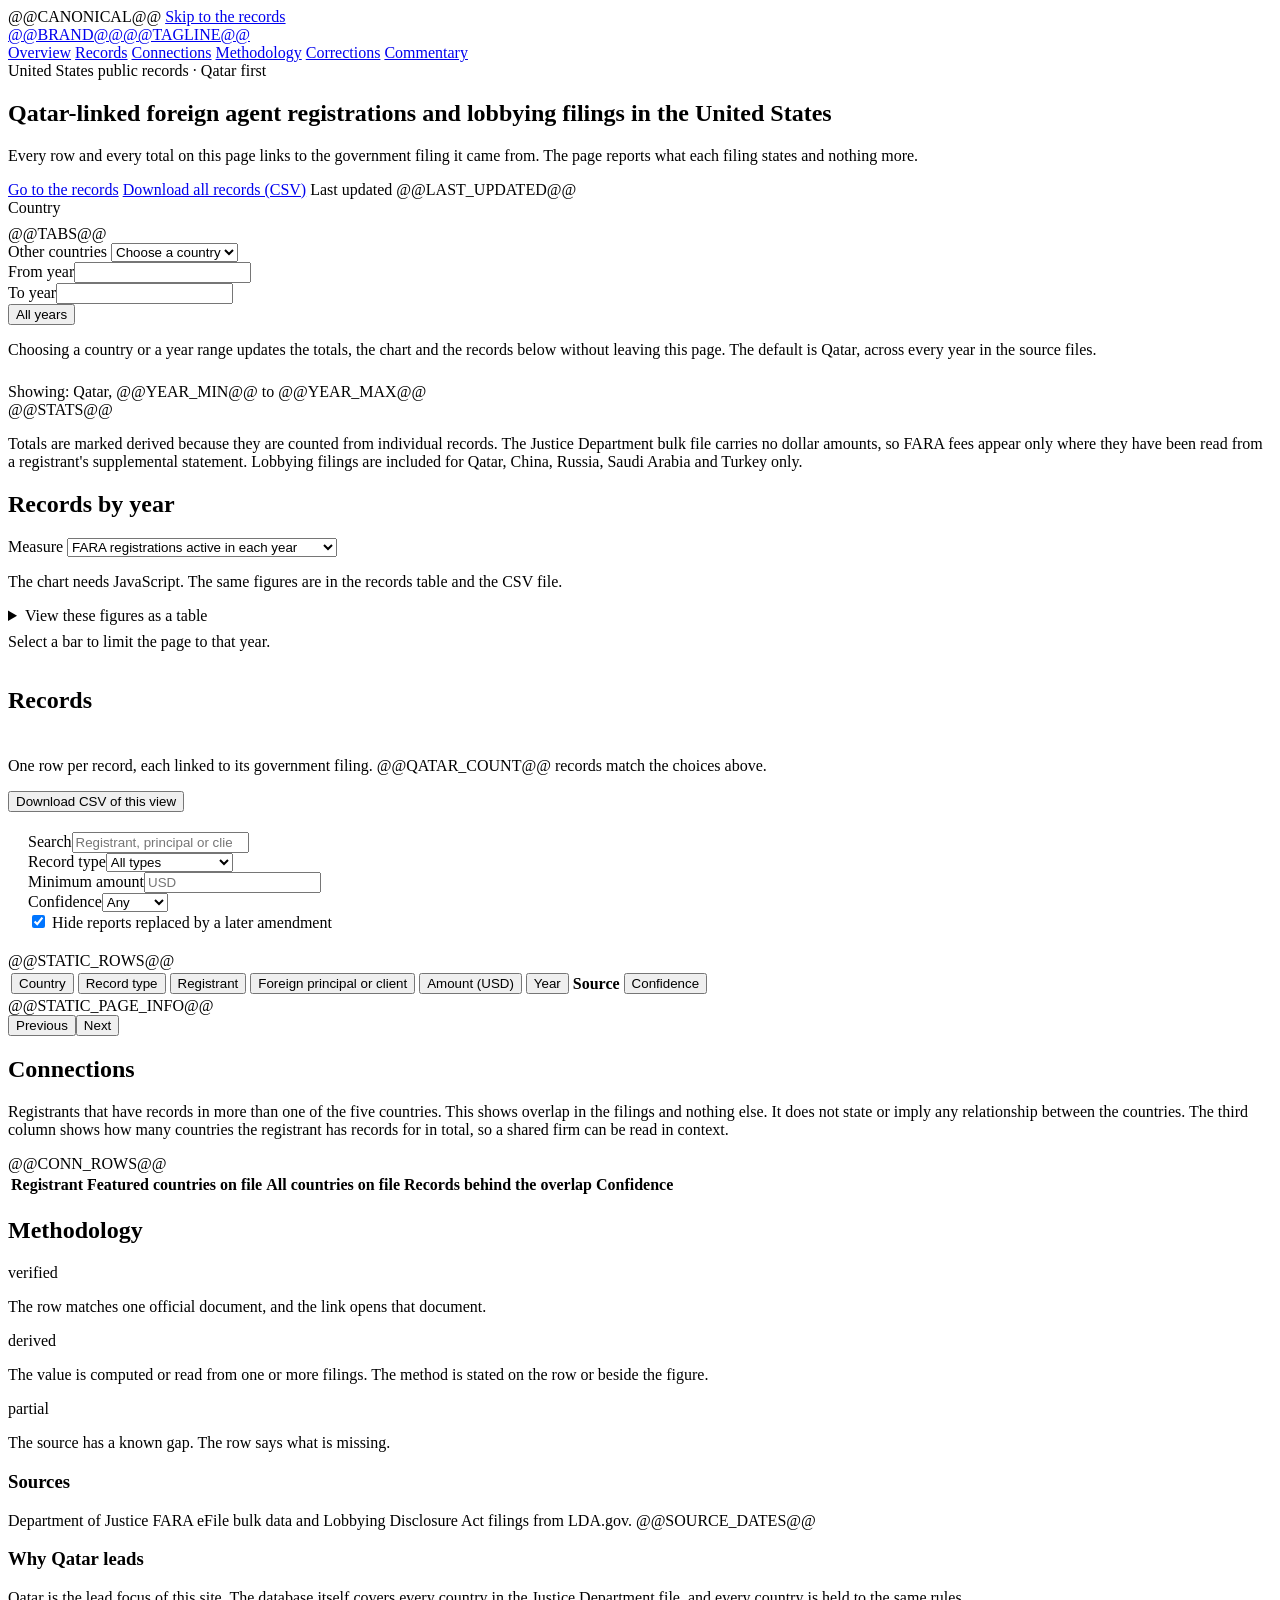
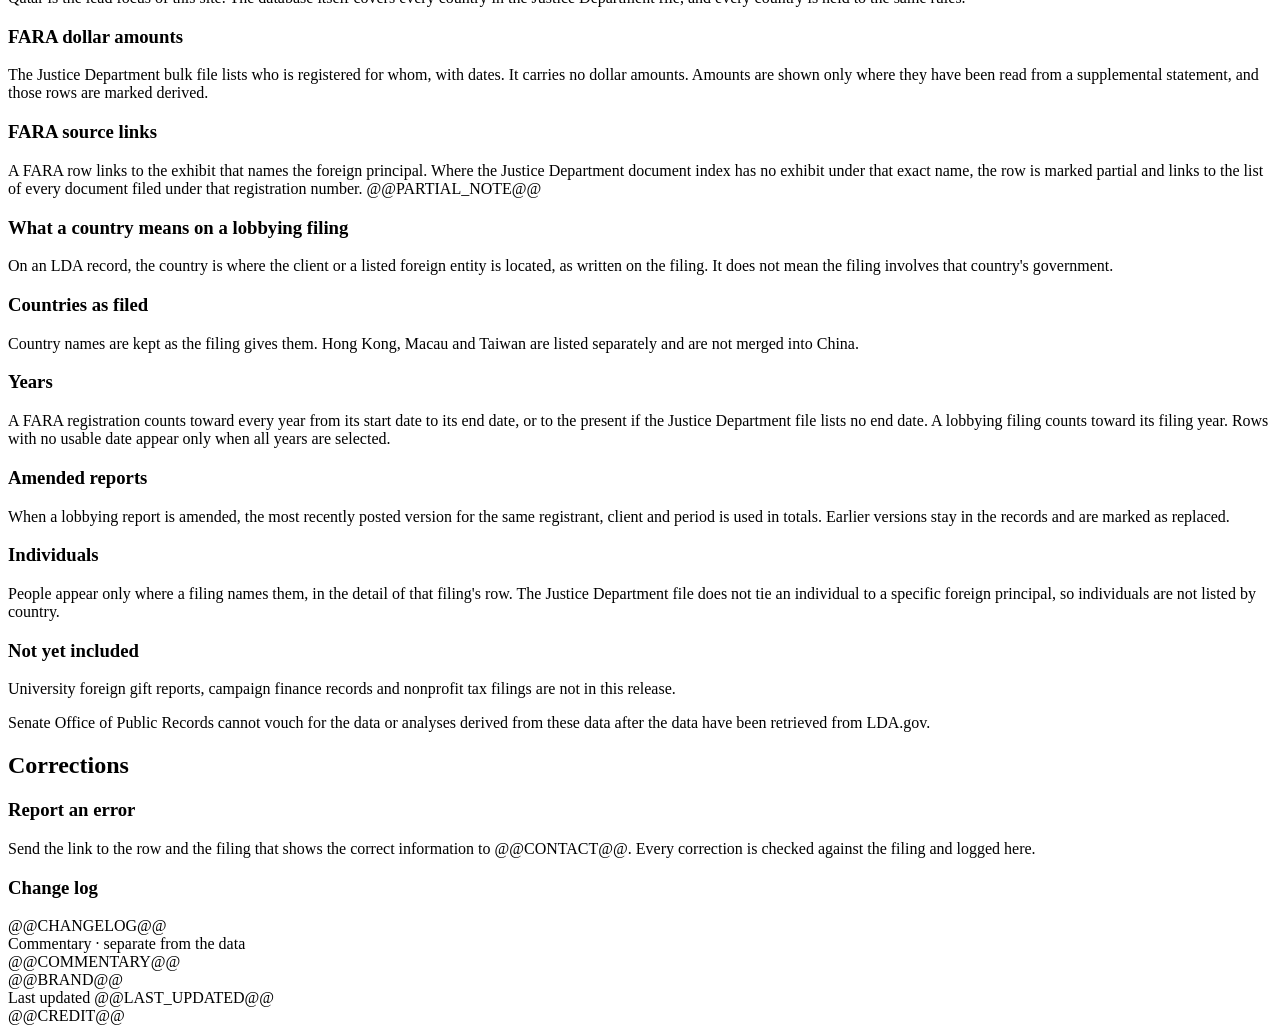
==== web/index.template.html @ 17d95429 "One-page site: builder, template, script and styles Co-Authored-By: Claude Fable 5.2 <noreply@anthro" ====
<!doctype html>
<html lang="en">
<head>
<meta charset="utf-8">
<meta name="viewport" content="width=device-width, initial-scale=1">
<title>@@BRAND@@: foreign agent registrations and lobbying filings in the United States</title>
<meta name="description" content="@@META_DESCRIPTION@@">
@@CANONICAL@@
<meta property="og:type" content="website">
<meta property="og:title" content="@@BRAND@@: foreign agent registrations and lobbying filings in the United States">
<meta property="og:description" content="@@META_DESCRIPTION@@">
<link rel="icon" href="data:image/svg+xml,%3Csvg xmlns=%27http://www.w3.org/2000/svg%27 viewBox=%270 0 32 32%27%3E%3Crect width=%2732%27 height=%2732%27 rx=%274%27 fill=%27%231E3A8A%27/%3E%3Crect x=%277%27 y=%2717%27 width=%274%27 height=%278%27 fill=%27%23fff%27/%3E%3Crect x=%2714%27 y=%2711%27 width=%274%27 height=%2714%27 fill=%27%23fff%27/%3E%3Crect x=%2721%27 y=%277%27 width=%274%27 height=%2718%27 fill=%27%23fff%27/%3E%3C/svg%3E">
<link rel="preconnect" href="https://fonts.googleapis.com">
<link rel="preconnect" href="https://fonts.gstatic.com" crossorigin>
<link rel="stylesheet" href="https://fonts.googleapis.com/css2?family=IBM+Plex+Mono:wght@400;500&amp;family=IBM+Plex+Sans:wght@400;500;600&amp;display=swap">
<link rel="stylesheet" href="assets/style.css?v=@@VERSION@@">
<script type="application/ld+json">@@JSONLD@@</script>
</head>
<body>
<a class="skip" href="#records">Skip to the records</a>
<header class="site-header">
<div class="wrap">
<a class="brand" href="#overview"><span class="brand-name">@@BRAND@@</span><span class="brand-tag">@@TAGLINE@@</span></a>
<nav class="site-nav" aria-label="Sections">
<a href="#overview">Overview</a>
<a href="#records">Records</a>
<a href="#connections">Connections</a>
<a href="#methodology">Methodology</a>
<a href="#corrections">Corrections</a>
<a href="#commentary">Commentary</a>
</nav>
</div>
</header>

<main class="wrap">

<section id="overview" class="hero">
<div class="label">United States public records · Qatar first</div>
<h1 id="heading">Qatar-linked foreign agent registrations and lobbying filings in the United States</h1>
<p class="lede">Every row and every total on this page links to the government filing it came from. The page reports what each filing states and nothing more.</p>
<div class="actions">
<a class="btn btn-primary" href="#records">Go to the records</a>
<a class="btn btn-secondary" href="data/records.csv" download>Download all records (CSV)</a>
<span class="small">Last updated <span class="mono">@@LAST_UPDATED@@</span></span>
</div>
</section>

<section class="card scope" aria-label="Country and year range">
<div style="display: flex; flex-direction: column; gap: 8px">
<div class="label" id="country-label">Country</div>
<div class="row" style="align-items: center">
<div class="tabs" role="group" aria-labelledby="country-label" id="tabs">@@TABS@@</div>
<div class="field mid" style="flex: 0 1 240px">
<label class="label" for="more-countries">Other countries</label>
<select id="more-countries"><option value="">Choose a country</option></select>
</div>
</div>
</div>
<div class="row">
<div class="field"><label class="label" for="y-from">From year</label><input id="y-from" type="number" inputmode="numeric" value="@@YEAR_MIN@@" min="@@YEAR_MIN@@" max="@@YEAR_MAX@@"></div>
<div class="field"><label class="label" for="y-to">To year</label><input id="y-to" type="number" inputmode="numeric" value="@@YEAR_MAX@@" min="@@YEAR_MIN@@" max="@@YEAR_MAX@@"></div>
<button type="button" class="btn btn-plain" id="y-reset">All years</button>
<p class="hint">Choosing a country or a year range updates the totals, the chart and the records below without leaving this page. The default is Qatar, across every year in the source files.</p>
</div>
</section>

<section class="section" style="margin-top: 24px; gap: 12px" aria-label="Totals">
<div class="label">Showing: <span id="scope-label">Qatar, @@YEAR_MIN@@ to @@YEAR_MAX@@</span></div>
<div class="stats" id="stats">@@STATS@@</div>
<p class="small" id="stats-note">Totals are marked derived because they are counted from individual records. The Justice Department bulk file carries no dollar amounts, so FARA fees appear only where they have been read from a registrant's supplemental statement. Lobbying filings are included for Qatar, China, Russia, Saudi Arabia and Turkey only.</p>
</section>

<section class="section" aria-labelledby="chart-title">
<div class="section-head">
<h2 id="chart-title">Records by year</h2>
<div class="field mid" style="flex: 0 1 340px">
<label class="label" for="measure">Measure</label>
<select id="measure">
<option value="fara">FARA registrations active in each year</option>
<option value="lda">Lobbying filings per year</option>
<option value="income">Lobbying income reported per year (USD)</option>
</select>
</div>
</div>
<div class="card chart-card">
<div id="chart"><p class="chart-empty">The chart needs JavaScript. The same figures are in the records table and the CSV file.</p></div>
<div class="chart-tip" id="chart-tip" hidden></div>
<details class="table-view"><summary>View these figures as a table</summary><div id="chart-table"></div></details>
<p class="small" style="margin-top: 8px">Select a bar to limit the page to that year.</p>
</div>
</section>

<section id="records" class="section" aria-labelledby="records-title">
<div class="section-head">
<div style="display: flex; flex-direction: column; gap: 8px; flex: 1 1 480px">
<h2 id="records-title">Records</h2>
<p class="prose">One row per record, each linked to its government filing. <span class="mono" id="count">@@QATAR_COUNT@@</span> records match the choices above.</p>
</div>
<button type="button" class="btn btn-primary" id="csv-view">Download CSV of this view</button>
</div>

<div class="card filters row" style="padding: 20px" aria-label="Filters">
<div class="field grow"><label class="label" for="q">Search</label><input id="q" type="search" placeholder="Registrant, principal or client name"></div>
<div class="field mid"><label class="label" for="f-type">Record type</label><select id="f-type"><option value="">All types</option><option value="fara">FARA registration</option><option value="lda">LDA filing</option></select></div>
<div class="field" style="flex: 0 1 160px"><label class="label" for="f-min">Minimum amount</label><input id="f-min" type="number" inputmode="numeric" min="0" placeholder="USD"></div>
<div class="field mid"><label class="label" for="f-conf">Confidence</label><select id="f-conf"><option value="">Any</option><option>verified</option><option>derived</option><option>partial</option></select></div>
<label class="check"><input type="checkbox" id="f-sup" checked> Hide reports replaced by a later amendment</label>
</div>
<div id="entity-chip"></div>
<div class="status" id="status" role="status" aria-live="polite"></div>

<div class="card table-box">
<table class="data records">
<thead>
<tr>
<th scope="col" data-sort="country"><button type="button">Country</button></th>
<th scope="col" data-sort="type"><button type="button">Record type</button></th>
<th scope="col" data-sort="entity"><button type="button">Registrant</button></th>
<th scope="col" data-sort="principal"><button type="button">Foreign principal or client</button></th>
<th scope="col" class="num" data-sort="amount"><button type="button">Amount (USD)</button></th>
<th scope="col" data-sort="year" aria-sort="descending"><button type="button">Year</button></th>
<th scope="col">Source</th>
<th scope="col" data-sort="conf"><button type="button">Confidence</button></th>
</tr>
</thead>
<tbody id="rows">@@STATIC_ROWS@@</tbody>
</table>
</div>
<div class="pager"><span id="page-info">@@STATIC_PAGE_INFO@@</span><div><button type="button" class="btn btn-plain" id="prev">Previous</button><button type="button" class="btn btn-plain" id="next">Next</button></div></div>
</section>

<section id="connections" class="section" aria-labelledby="conn-title">
<h2 id="conn-title">Connections</h2>
<p class="prose">Registrants that have records in more than one of the five countries. This shows overlap in the filings and nothing else. It does not state or imply any relationship between the countries. The third column shows how many countries the registrant has records for in total, so a shared firm can be read in context.</p>
<div class="card table-box">
<table class="data conn">
<thead><tr><th scope="col">Registrant</th><th scope="col">Featured countries on file</th><th scope="col">All countries on file</th><th scope="col">Records behind the overlap</th><th scope="col">Confidence</th></tr></thead>
<tbody id="conn-rows">@@CONN_ROWS@@</tbody>
</table>
</div>
<div class="pager"><span id="conn-info"></span><div><button type="button" class="btn btn-plain" id="conn-more" hidden>Show more</button></div></div>
</section>

<section id="methodology" class="section" aria-labelledby="meth-title">
<h2 id="meth-title">Methodology</h2>
<div class="flags">
<div class="card flag"><div><span class="tag tag-verified">verified</span></div><p>The row matches one official document, and the link opens that document.</p></div>
<div class="card flag"><div><span class="tag tag-derived">derived</span></div><p>The value is computed or read from one or more filings. The method is stated on the row or beside the figure.</p></div>
<div class="card flag"><div><span class="tag tag-partial">partial</span></div><p>The source has a known gap. The row says what is missing.</p></div>
</div>
<div class="card gaps">
<div class="gap"><h3>Sources</h3><p>Department of Justice FARA eFile bulk data and Lobbying Disclosure Act filings from LDA.gov. @@SOURCE_DATES@@</p></div>
<div class="gap"><h3>Why Qatar leads</h3><p>Qatar is the lead focus of this site. The database itself covers every country in the Justice Department file, and every country is held to the same rules.</p></div>
<div class="gap"><h3>FARA dollar amounts</h3><p>The Justice Department bulk file lists who is registered for whom, with dates. It carries no dollar amounts. Amounts are shown only where they have been read from a supplemental statement, and those rows are marked derived.</p></div>
<div class="gap"><h3>FARA source links</h3><p>A FARA row links to the exhibit that names the foreign principal. Where the Justice Department document index has no exhibit under that exact name, the row is marked partial and links to the list of every document filed under that registration number. @@PARTIAL_NOTE@@</p></div>
<div class="gap"><h3>What a country means on a lobbying filing</h3><p>On an LDA record, the country is where the client or a listed foreign entity is located, as written on the filing. It does not mean the filing involves that country's government.</p></div>
<div class="gap"><h3>Countries as filed</h3><p>Country names are kept as the filing gives them. Hong Kong, Macau and Taiwan are listed separately and are not merged into China.</p></div>
<div class="gap"><h3>Years</h3><p>A FARA registration counts toward every year from its start date to its end date, or to the present if the Justice Department file lists no end date. A lobbying filing counts toward its filing year. Rows with no usable date appear only when all years are selected.</p></div>
<div class="gap"><h3>Amended reports</h3><p>When a lobbying report is amended, the most recently posted version for the same registrant, client and period is used in totals. Earlier versions stay in the records and are marked as replaced.</p></div>
<div class="gap"><h3>Individuals</h3><p>People appear only where a filing names them, in the detail of that filing's row. The Justice Department file does not tie an individual to a specific foreign principal, so individuals are not listed by country.</p></div>
<div class="gap"><h3>Not yet included</h3><p>University foreign gift reports, campaign finance records and nonprofit tax filings are not in this release.</p></div>
<p class="small" style="margin-top: 16px">Senate Office of Public Records cannot vouch for the data or analyses derived from these data after the data have been retrieved from LDA.gov.</p>
</div>
</section>

<section id="corrections" class="section" aria-labelledby="corr-title">
<h2 id="corr-title">Corrections</h2>
<div class="two">
<div class="card pad"><h3>Report an error</h3><p>Send the link to the row and the filing that shows the correct information to @@CONTACT@@. Every correction is checked against the filing and logged here.</p></div>
<div class="card pad"><h3>Change log</h3>@@CHANGELOG@@</div>
</div>
</section>

<section id="commentary" class="section" aria-labelledby="comm-title">
<div class="commentary">
<div class="label" id="comm-title">Commentary · separate from the data</div>
@@COMMENTARY@@
</div>
</section>

</main>

<footer class="site-footer">
<div class="wrap">
<div><div class="name">@@BRAND@@</div><div class="meta">Last updated <span class="mono">@@LAST_UPDATED@@</span></div></div>
<div class="credit">@@CREDIT@@</div>
</div>
</footer>
<script src="assets/app.js?v=@@VERSION@@" defer></script>
</body>
</html>
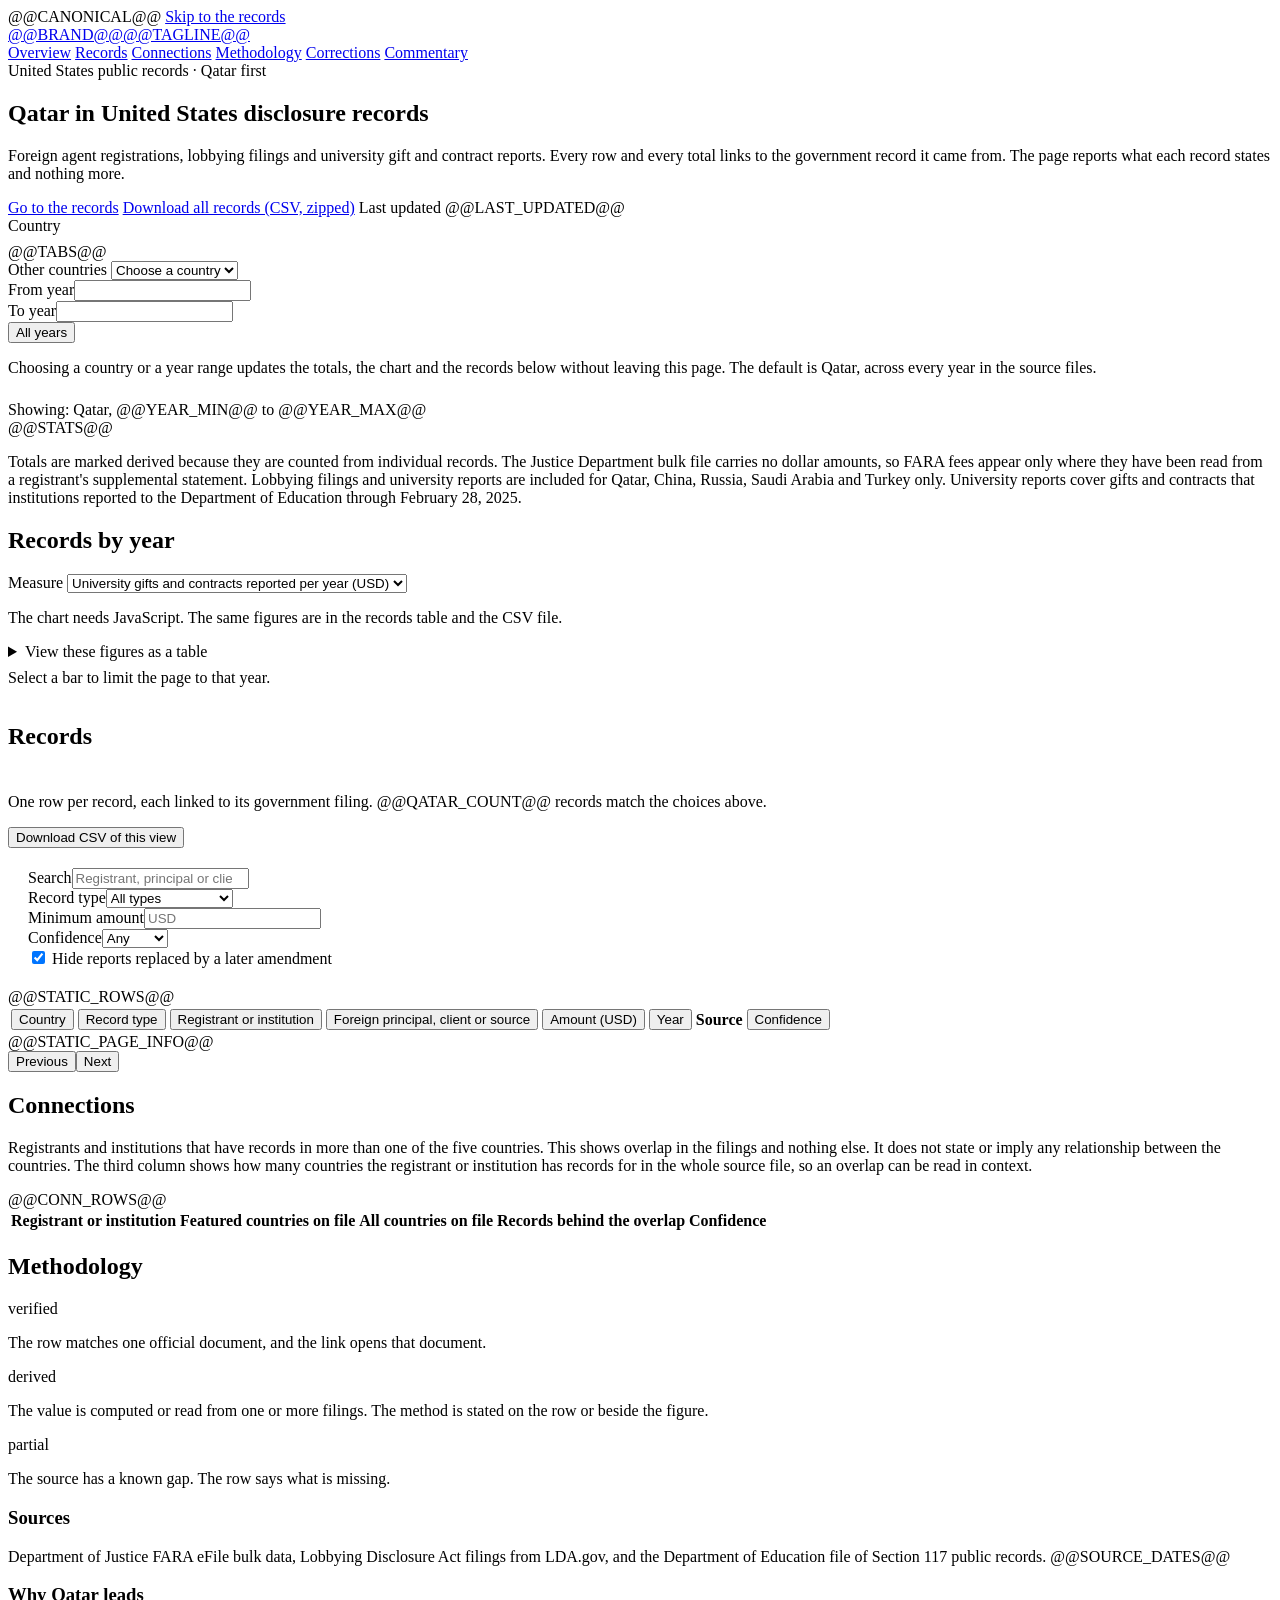
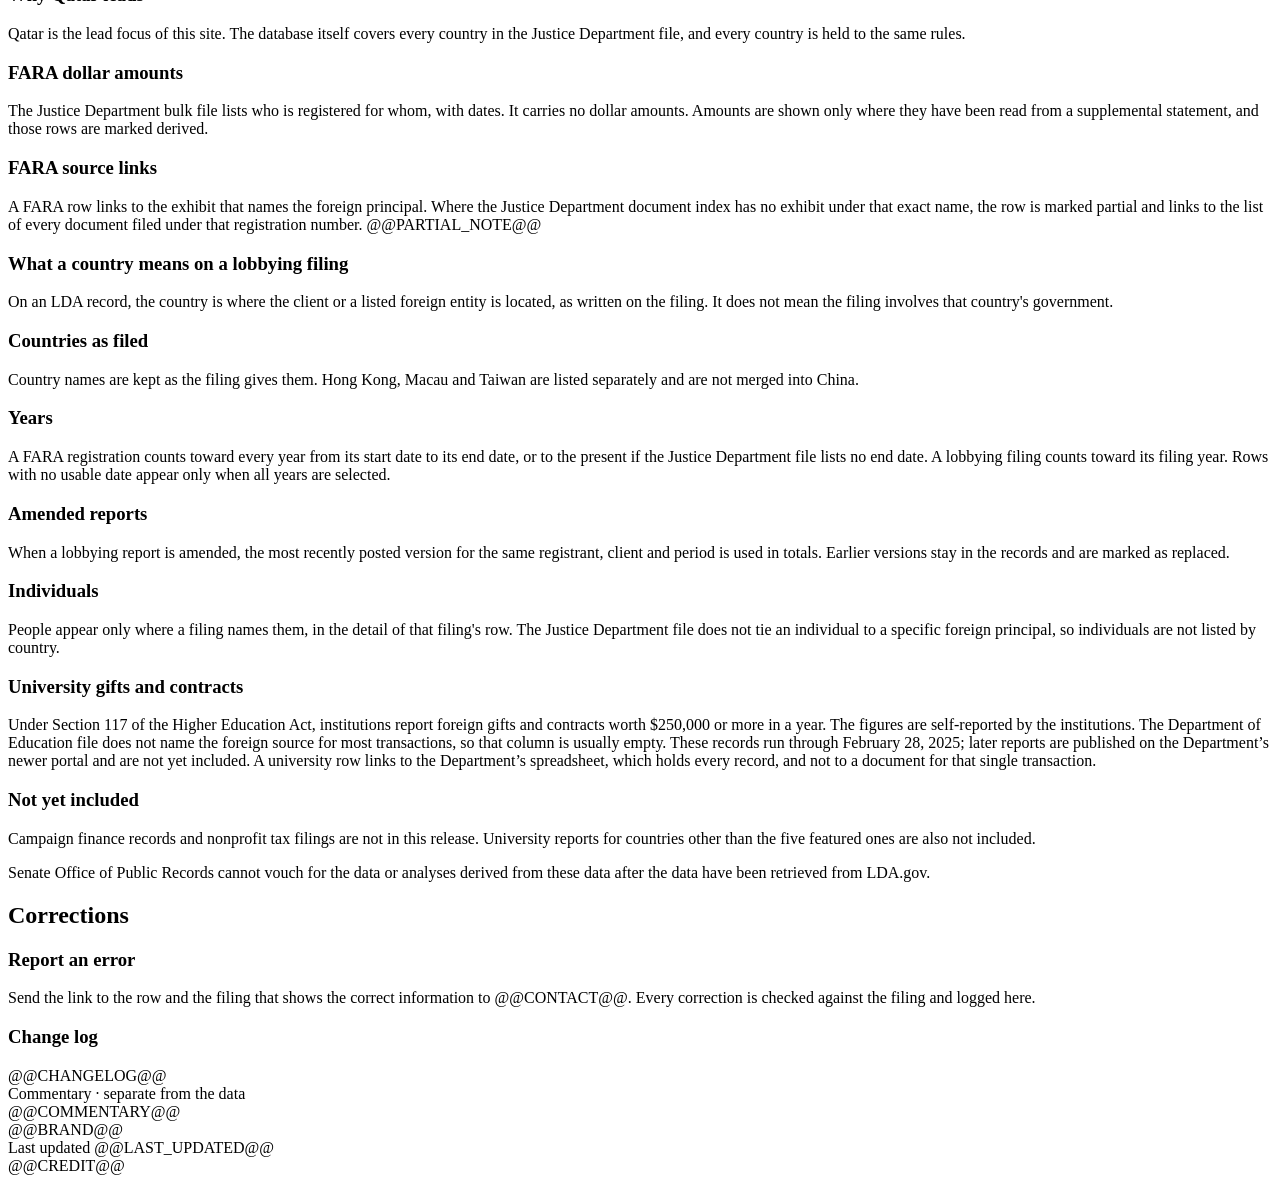
==== commit c90ade0d: "Read DOJ's fully-quoted CSV format; add Section 117 university reports The FARA bulk files quote eve" ====
--- a/web/index.template.html
+++ b/web/index.template.html
@@ -3,11 +3,11 @@
 <head>
 <meta charset="utf-8">
 <meta name="viewport" content="width=device-width, initial-scale=1">
-<title>@@BRAND@@: foreign agent registrations and lobbying filings in the United States</title>
+<title>@@BRAND@@: Qatar and other foreign principals in United States disclosure records</title>
 <meta name="description" content="@@META_DESCRIPTION@@">
 @@CANONICAL@@
 <meta property="og:type" content="website">
-<meta property="og:title" content="@@BRAND@@: foreign agent registrations and lobbying filings in the United States">
+<meta property="og:title" content="@@BRAND@@: Qatar and other foreign principals in United States disclosure records">
 <meta property="og:description" content="@@META_DESCRIPTION@@">
 <link rel="icon" href="data:image/svg+xml,%3Csvg xmlns=%27http://www.w3.org/2000/svg%27 viewBox=%270 0 32 32%27%3E%3Crect width=%2732%27 height=%2732%27 rx=%274%27 fill=%27%231E3A8A%27/%3E%3Crect x=%277%27 y=%2717%27 width=%274%27 height=%278%27 fill=%27%23fff%27/%3E%3Crect x=%2714%27 y=%2711%27 width=%274%27 height=%2714%27 fill=%27%23fff%27/%3E%3Crect x=%2721%27 y=%277%27 width=%274%27 height=%2718%27 fill=%27%23fff%27/%3E%3C/svg%3E">
 <link rel="preconnect" href="https://fonts.googleapis.com">
@@ -36,11 +36,11 @@
 
 <section id="overview" class="hero">
 <div class="label">United States public records · Qatar first</div>
-<h1 id="heading">Qatar-linked foreign agent registrations and lobbying filings in the United States</h1>
-<p class="lede">Every row and every total on this page links to the government filing it came from. The page reports what each filing states and nothing more.</p>
+<h1 id="heading">Qatar in United States disclosure records</h1>
+<p class="lede">Foreign agent registrations, lobbying filings and university gift and contract reports. Every row and every total links to the government record it came from. The page reports what each record states and nothing more.</p>
 <div class="actions">
 <a class="btn btn-primary" href="#records">Go to the records</a>
-<a class="btn btn-secondary" href="data/records.csv" download>Download all records (CSV)</a>
+<a class="btn btn-secondary" href="data/records-csv.zip" download>Download all records (CSV, zipped)</a>
 <span class="small">Last updated <span class="mono">@@LAST_UPDATED@@</span></span>
 </div>
 </section>
@@ -67,7 +67,7 @@
 <section class="section" style="margin-top: 24px; gap: 12px" aria-label="Totals">
 <div class="label">Showing: <span id="scope-label">Qatar, @@YEAR_MIN@@ to @@YEAR_MAX@@</span></div>
 <div class="stats" id="stats">@@STATS@@</div>
-<p class="small" id="stats-note">Totals are marked derived because they are counted from individual records. The Justice Department bulk file carries no dollar amounts, so FARA fees appear only where they have been read from a registrant's supplemental statement. Lobbying filings are included for Qatar, China, Russia, Saudi Arabia and Turkey only.</p>
+<p class="small" id="stats-note">Totals are marked derived because they are counted from individual records. The Justice Department bulk file carries no dollar amounts, so FARA fees appear only where they have been read from a registrant's supplemental statement. Lobbying filings and university reports are included for Qatar, China, Russia, Saudi Arabia and Turkey only. University reports cover gifts and contracts that institutions reported to the Department of Education through February 28, 2025.</p>
 </section>
 
 <section class="section" aria-labelledby="chart-title">
@@ -76,6 +76,7 @@
 <div class="field mid" style="flex: 0 1 340px">
 <label class="label" for="measure">Measure</label>
 <select id="measure">
+<option value="uni">University gifts and contracts reported per year (USD)</option>
 <option value="fara">FARA registrations active in each year</option>
 <option value="lda">Lobbying filings per year</option>
 <option value="income">Lobbying income reported per year (USD)</option>
@@ -101,7 +102,7 @@
 
 <div class="card filters row" style="padding: 20px" aria-label="Filters">
 <div class="field grow"><label class="label" for="q">Search</label><input id="q" type="search" placeholder="Registrant, principal or client name"></div>
-<div class="field mid"><label class="label" for="f-type">Record type</label><select id="f-type"><option value="">All types</option><option value="fara">FARA registration</option><option value="lda">LDA filing</option></select></div>
+<div class="field mid"><label class="label" for="f-type">Record type</label><select id="f-type"><option value="">All types</option><option value="fara">FARA registration</option><option value="lda">LDA filing</option><option value="sec117">University report</option></select></div>
 <div class="field" style="flex: 0 1 160px"><label class="label" for="f-min">Minimum amount</label><input id="f-min" type="number" inputmode="numeric" min="0" placeholder="USD"></div>
 <div class="field mid"><label class="label" for="f-conf">Confidence</label><select id="f-conf"><option value="">Any</option><option>verified</option><option>derived</option><option>partial</option></select></div>
 <label class="check"><input type="checkbox" id="f-sup" checked> Hide reports replaced by a later amendment</label>
@@ -115,8 +116,8 @@
 <tr>
 <th scope="col" data-sort="country"><button type="button">Country</button></th>
 <th scope="col" data-sort="type"><button type="button">Record type</button></th>
-<th scope="col" data-sort="entity"><button type="button">Registrant</button></th>
-<th scope="col" data-sort="principal"><button type="button">Foreign principal or client</button></th>
+<th scope="col" data-sort="entity"><button type="button">Registrant or institution</button></th>
+<th scope="col" data-sort="principal"><button type="button">Foreign principal, client or source</button></th>
 <th scope="col" class="num" data-sort="amount"><button type="button">Amount (USD)</button></th>
 <th scope="col" data-sort="year" aria-sort="descending"><button type="button">Year</button></th>
 <th scope="col">Source</th>
@@ -131,10 +132,10 @@
 
 <section id="connections" class="section" aria-labelledby="conn-title">
 <h2 id="conn-title">Connections</h2>
-<p class="prose">Registrants that have records in more than one of the five countries. This shows overlap in the filings and nothing else. It does not state or imply any relationship between the countries. The third column shows how many countries the registrant has records for in total, so a shared firm can be read in context.</p>
+<p class="prose">Registrants and institutions that have records in more than one of the five countries. This shows overlap in the filings and nothing else. It does not state or imply any relationship between the countries. The third column shows how many countries the registrant or institution has records for in the whole source file, so an overlap can be read in context.</p>
 <div class="card table-box">
 <table class="data conn">
-<thead><tr><th scope="col">Registrant</th><th scope="col">Featured countries on file</th><th scope="col">All countries on file</th><th scope="col">Records behind the overlap</th><th scope="col">Confidence</th></tr></thead>
+<thead><tr><th scope="col">Registrant or institution</th><th scope="col">Featured countries on file</th><th scope="col">All countries on file</th><th scope="col">Records behind the overlap</th><th scope="col">Confidence</th></tr></thead>
 <tbody id="conn-rows">@@CONN_ROWS@@</tbody>
 </table>
 </div>
@@ -149,7 +150,7 @@
 <div class="card flag"><div><span class="tag tag-partial">partial</span></div><p>The source has a known gap. The row says what is missing.</p></div>
 </div>
 <div class="card gaps">
-<div class="gap"><h3>Sources</h3><p>Department of Justice FARA eFile bulk data and Lobbying Disclosure Act filings from LDA.gov. @@SOURCE_DATES@@</p></div>
+<div class="gap"><h3>Sources</h3><p>Department of Justice FARA eFile bulk data, Lobbying Disclosure Act filings from LDA.gov, and the Department of Education file of Section 117 public records. @@SOURCE_DATES@@</p></div>
 <div class="gap"><h3>Why Qatar leads</h3><p>Qatar is the lead focus of this site. The database itself covers every country in the Justice Department file, and every country is held to the same rules.</p></div>
 <div class="gap"><h3>FARA dollar amounts</h3><p>The Justice Department bulk file lists who is registered for whom, with dates. It carries no dollar amounts. Amounts are shown only where they have been read from a supplemental statement, and those rows are marked derived.</p></div>
 <div class="gap"><h3>FARA source links</h3><p>A FARA row links to the exhibit that names the foreign principal. Where the Justice Department document index has no exhibit under that exact name, the row is marked partial and links to the list of every document filed under that registration number. @@PARTIAL_NOTE@@</p></div>
@@ -158,7 +159,8 @@
 <div class="gap"><h3>Years</h3><p>A FARA registration counts toward every year from its start date to its end date, or to the present if the Justice Department file lists no end date. A lobbying filing counts toward its filing year. Rows with no usable date appear only when all years are selected.</p></div>
 <div class="gap"><h3>Amended reports</h3><p>When a lobbying report is amended, the most recently posted version for the same registrant, client and period is used in totals. Earlier versions stay in the records and are marked as replaced.</p></div>
 <div class="gap"><h3>Individuals</h3><p>People appear only where a filing names them, in the detail of that filing's row. The Justice Department file does not tie an individual to a specific foreign principal, so individuals are not listed by country.</p></div>
-<div class="gap"><h3>Not yet included</h3><p>University foreign gift reports, campaign finance records and nonprofit tax filings are not in this release.</p></div>
+<div class="gap"><h3>University gifts and contracts</h3><p>Under Section 117 of the Higher Education Act, institutions report foreign gifts and contracts worth $250,000 or more in a year. The figures are self-reported by the institutions. The Department of Education file does not name the foreign source for most transactions, so that column is usually empty. These records run through February 28, 2025; later reports are published on the Department&rsquo;s newer portal and are not yet included. A university row links to the Department&rsquo;s spreadsheet, which holds every record, and not to a document for that single transaction.</p></div>
+<div class="gap"><h3>Not yet included</h3><p>Campaign finance records and nonprofit tax filings are not in this release. University reports for countries other than the five featured ones are also not included.</p></div>
 <p class="small" style="margin-top: 16px">Senate Office of Public Records cannot vouch for the data or analyses derived from these data after the data have been retrieved from LDA.gov.</p>
 </div>
 </section>
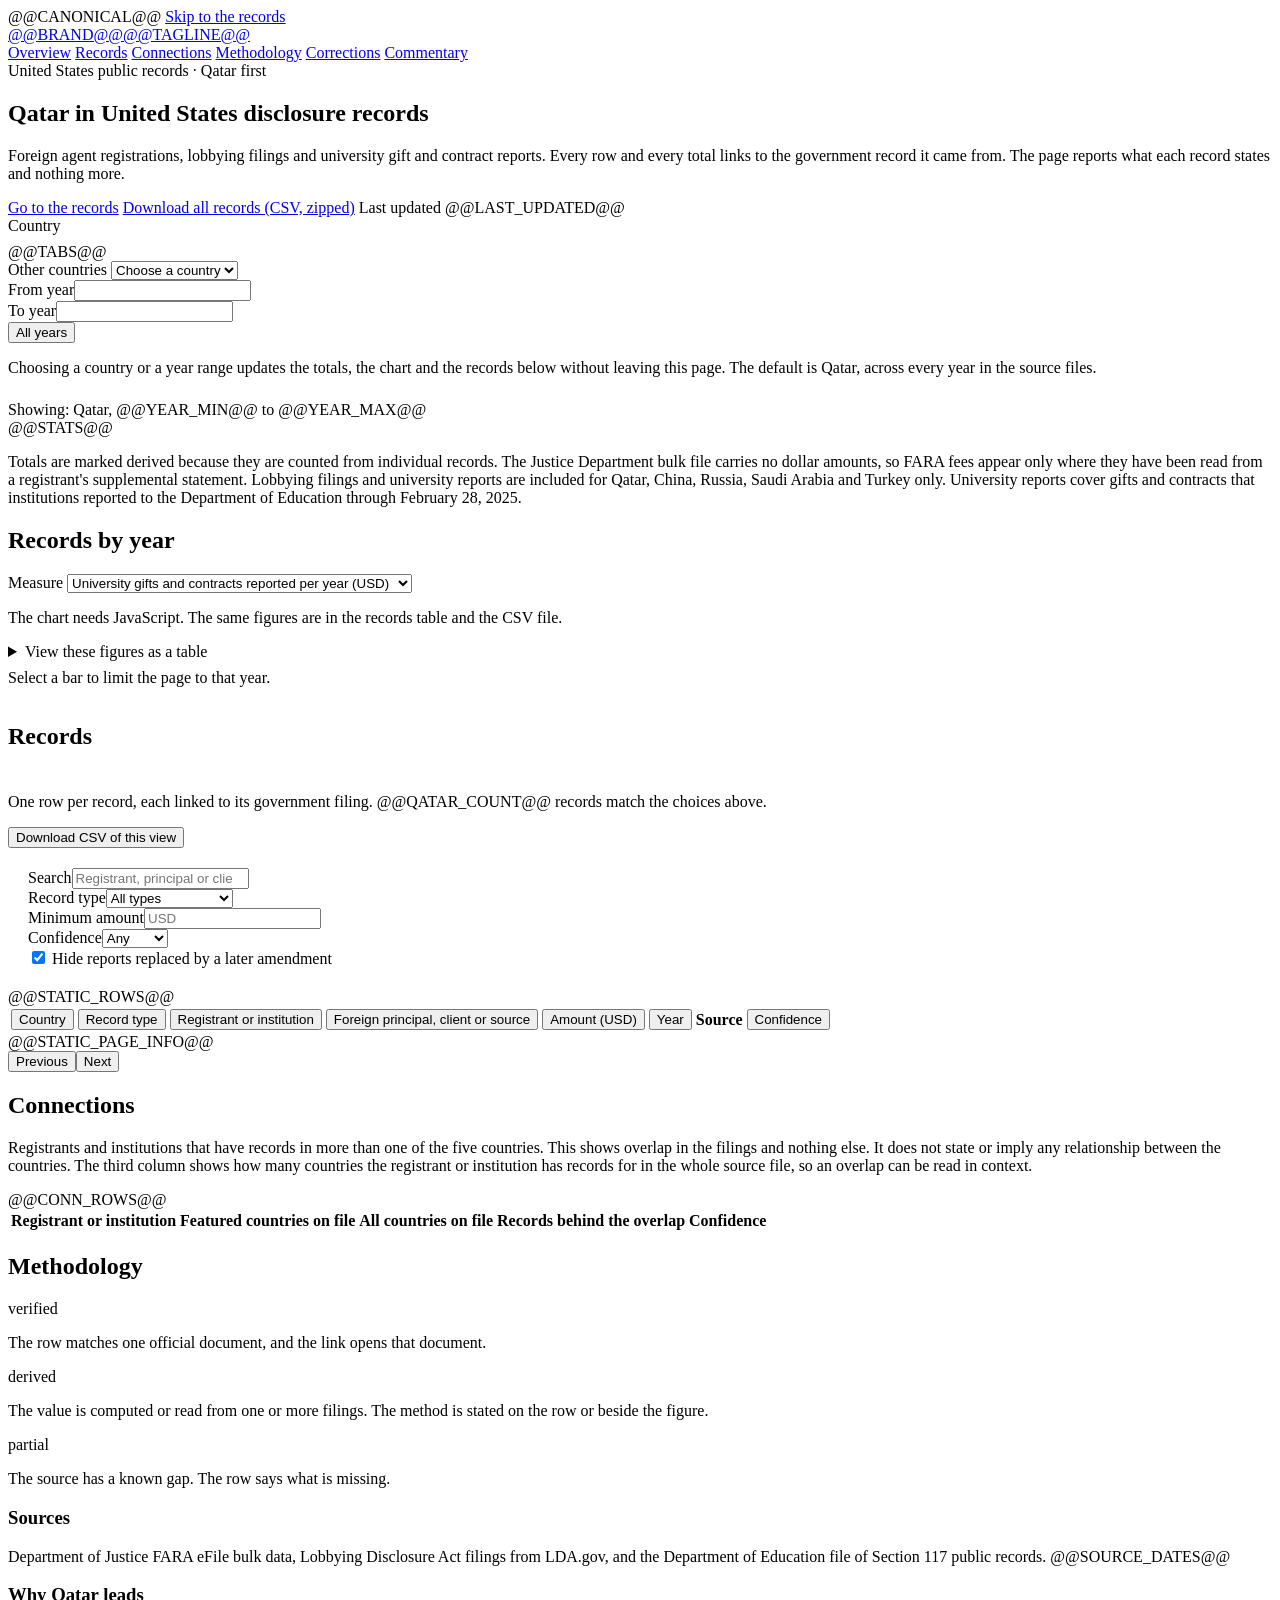
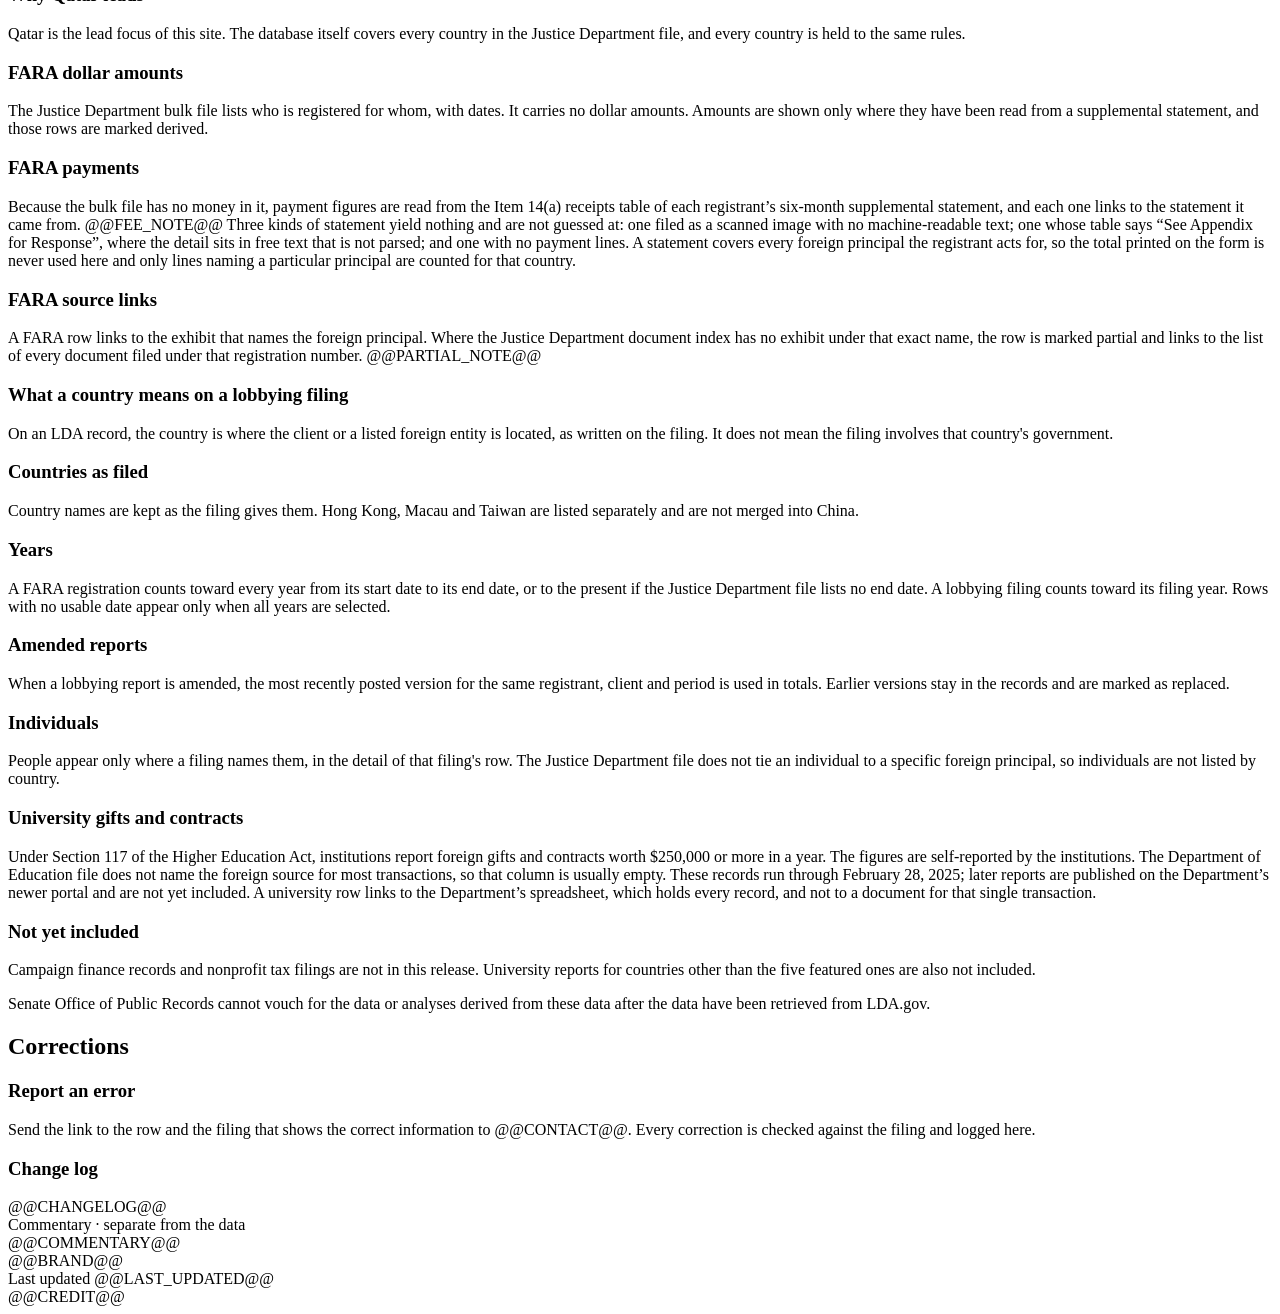
==== commit e4c14ff2: "Read FARA payment figures from supplemental statements Item 14(a) of each six-month statement holds " ====
--- a/web/index.template.html
+++ b/web/index.template.html
@@ -80,6 +80,7 @@
 <option value="fara">FARA registrations active in each year</option>
 <option value="lda">Lobbying filings per year</option>
 <option value="income">Lobbying income reported per year (USD)</option>
+<option value="fee">FARA payments read from statements, per year (USD)</option>
 </select>
 </div>
 </div>
@@ -102,7 +103,7 @@
 
 <div class="card filters row" style="padding: 20px" aria-label="Filters">
 <div class="field grow"><label class="label" for="q">Search</label><input id="q" type="search" placeholder="Registrant, principal or client name"></div>
-<div class="field mid"><label class="label" for="f-type">Record type</label><select id="f-type"><option value="">All types</option><option value="fara">FARA registration</option><option value="lda">LDA filing</option><option value="sec117">University report</option></select></div>
+<div class="field mid"><label class="label" for="f-type">Record type</label><select id="f-type"><option value="">All types</option><option value="fara">FARA registration</option><option value="lda">LDA filing</option><option value="sec117">University report</option><option value="farafee">FARA payment</option></select></div>
 <div class="field" style="flex: 0 1 160px"><label class="label" for="f-min">Minimum amount</label><input id="f-min" type="number" inputmode="numeric" min="0" placeholder="USD"></div>
 <div class="field mid"><label class="label" for="f-conf">Confidence</label><select id="f-conf"><option value="">Any</option><option>verified</option><option>derived</option><option>partial</option></select></div>
 <label class="check"><input type="checkbox" id="f-sup" checked> Hide reports replaced by a later amendment</label>
@@ -153,6 +154,7 @@
 <div class="gap"><h3>Sources</h3><p>Department of Justice FARA eFile bulk data, Lobbying Disclosure Act filings from LDA.gov, and the Department of Education file of Section 117 public records. @@SOURCE_DATES@@</p></div>
 <div class="gap"><h3>Why Qatar leads</h3><p>Qatar is the lead focus of this site. The database itself covers every country in the Justice Department file, and every country is held to the same rules.</p></div>
 <div class="gap"><h3>FARA dollar amounts</h3><p>The Justice Department bulk file lists who is registered for whom, with dates. It carries no dollar amounts. Amounts are shown only where they have been read from a supplemental statement, and those rows are marked derived.</p></div>
+<div class="gap"><h3>FARA payments</h3><p>Because the bulk file has no money in it, payment figures are read from the Item 14(a) receipts table of each registrant&rsquo;s six-month supplemental statement, and each one links to the statement it came from. @@FEE_NOTE@@ Three kinds of statement yield nothing and are not guessed at: one filed as a scanned image with no machine-readable text; one whose table says &ldquo;See Appendix for Response&rdquo;, where the detail sits in free text that is not parsed; and one with no payment lines. A statement covers every foreign principal the registrant acts for, so the total printed on the form is never used here and only lines naming a particular principal are counted for that country.</p></div>
 <div class="gap"><h3>FARA source links</h3><p>A FARA row links to the exhibit that names the foreign principal. Where the Justice Department document index has no exhibit under that exact name, the row is marked partial and links to the list of every document filed under that registration number. @@PARTIAL_NOTE@@</p></div>
 <div class="gap"><h3>What a country means on a lobbying filing</h3><p>On an LDA record, the country is where the client or a listed foreign entity is located, as written on the filing. It does not mean the filing involves that country's government.</p></div>
 <div class="gap"><h3>Countries as filed</h3><p>Country names are kept as the filing gives them. Hong Kong, Macau and Taiwan are listed separately and are not merged into China.</p></div>
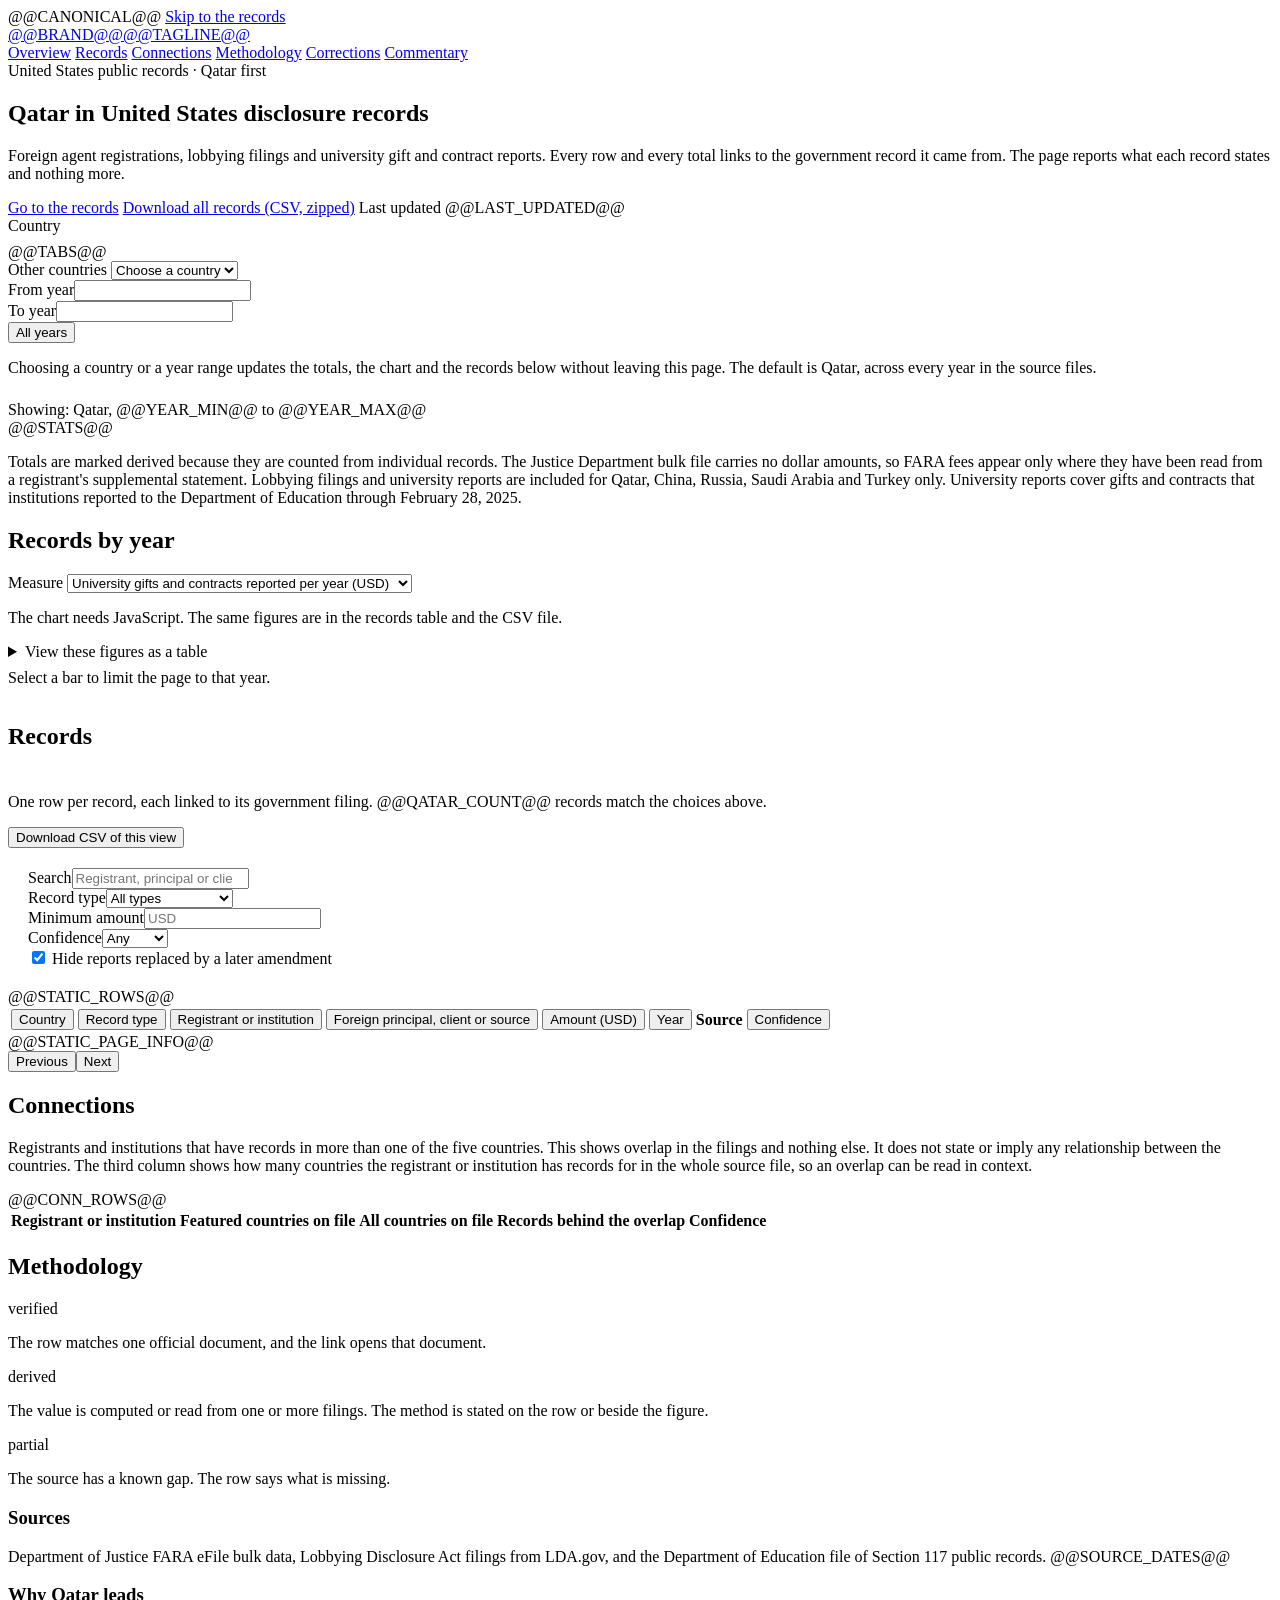
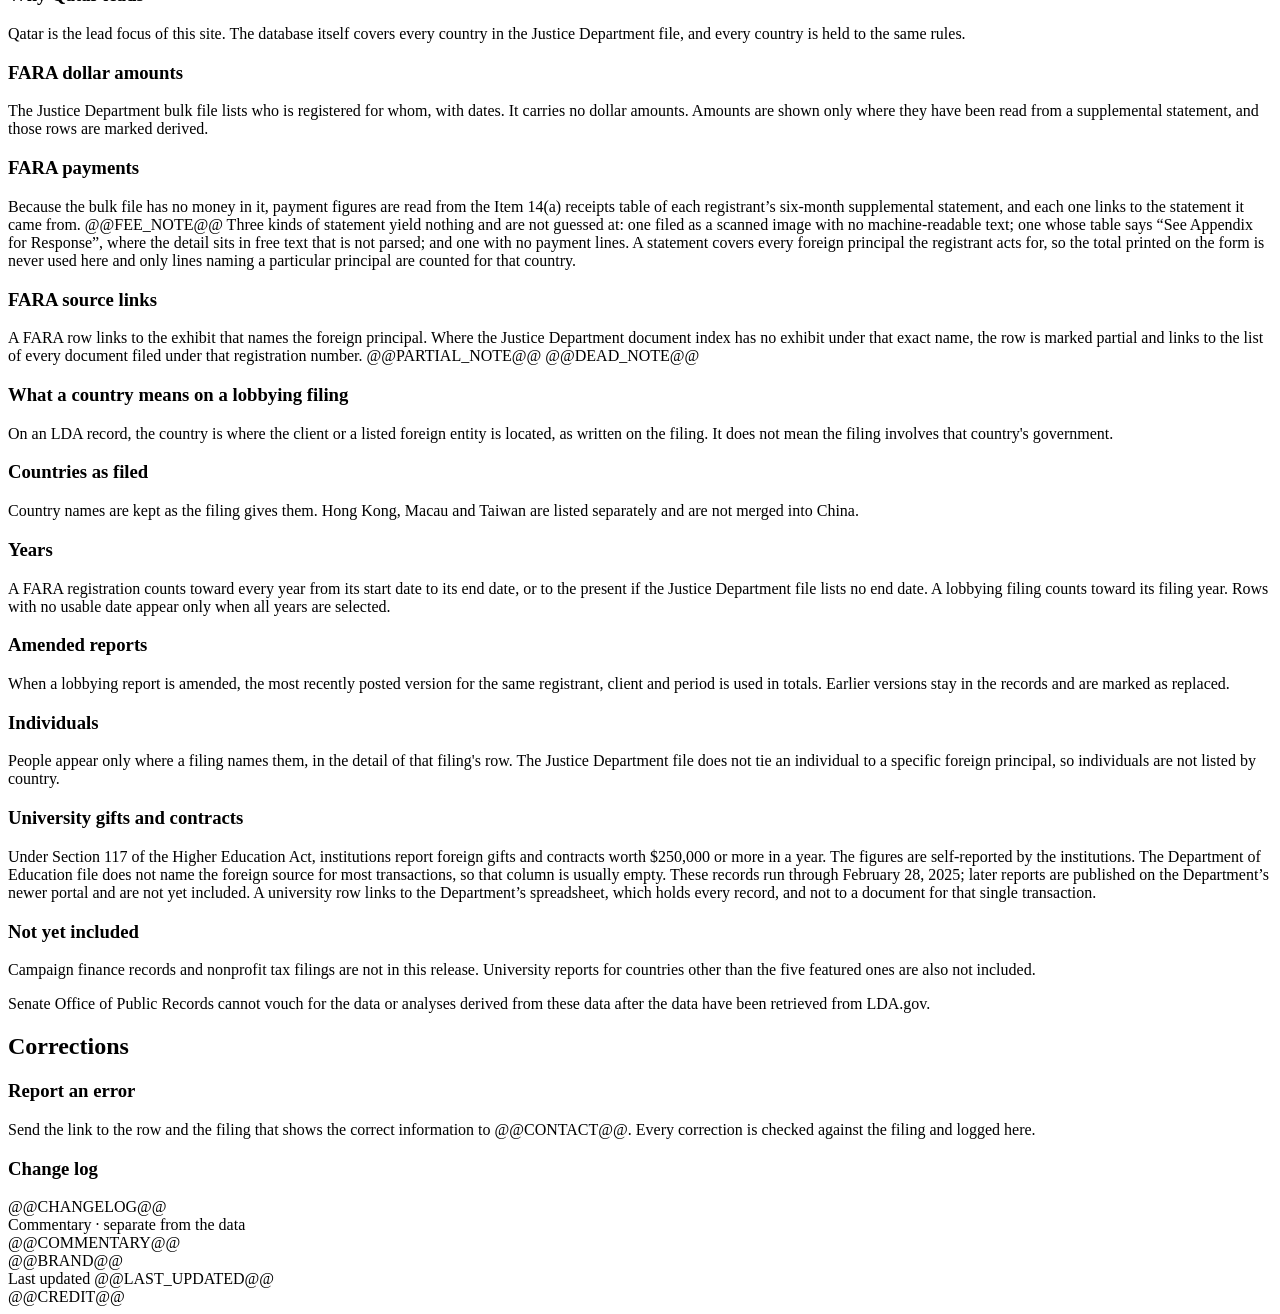
==== commit ca5da5b9: "Every source link checked: 21,531 of 21,532 open The one exception is an exhibit the Justice Departm" ====
--- a/web/index.template.html
+++ b/web/index.template.html
@@ -155,7 +155,7 @@
 <div class="gap"><h3>Why Qatar leads</h3><p>Qatar is the lead focus of this site. The database itself covers every country in the Justice Department file, and every country is held to the same rules.</p></div>
 <div class="gap"><h3>FARA dollar amounts</h3><p>The Justice Department bulk file lists who is registered for whom, with dates. It carries no dollar amounts. Amounts are shown only where they have been read from a supplemental statement, and those rows are marked derived.</p></div>
 <div class="gap"><h3>FARA payments</h3><p>Because the bulk file has no money in it, payment figures are read from the Item 14(a) receipts table of each registrant&rsquo;s six-month supplemental statement, and each one links to the statement it came from. @@FEE_NOTE@@ Three kinds of statement yield nothing and are not guessed at: one filed as a scanned image with no machine-readable text; one whose table says &ldquo;See Appendix for Response&rdquo;, where the detail sits in free text that is not parsed; and one with no payment lines. A statement covers every foreign principal the registrant acts for, so the total printed on the form is never used here and only lines naming a particular principal are counted for that country.</p></div>
-<div class="gap"><h3>FARA source links</h3><p>A FARA row links to the exhibit that names the foreign principal. Where the Justice Department document index has no exhibit under that exact name, the row is marked partial and links to the list of every document filed under that registration number. @@PARTIAL_NOTE@@</p></div>
+<div class="gap"><h3>FARA source links</h3><p>A FARA row links to the exhibit that names the foreign principal. Where the Justice Department document index has no exhibit under that exact name, the row is marked partial and links to the list of every document filed under that registration number. @@PARTIAL_NOTE@@ @@DEAD_NOTE@@</p></div>
 <div class="gap"><h3>What a country means on a lobbying filing</h3><p>On an LDA record, the country is where the client or a listed foreign entity is located, as written on the filing. It does not mean the filing involves that country's government.</p></div>
 <div class="gap"><h3>Countries as filed</h3><p>Country names are kept as the filing gives them. Hong Kong, Macau and Taiwan are listed separately and are not merged into China.</p></div>
 <div class="gap"><h3>Years</h3><p>A FARA registration counts toward every year from its start date to its end date, or to the present if the Justice Department file lists no end date. A lobbying filing counts toward its filing year. Rows with no usable date appear only when all years are selected.</p></div>
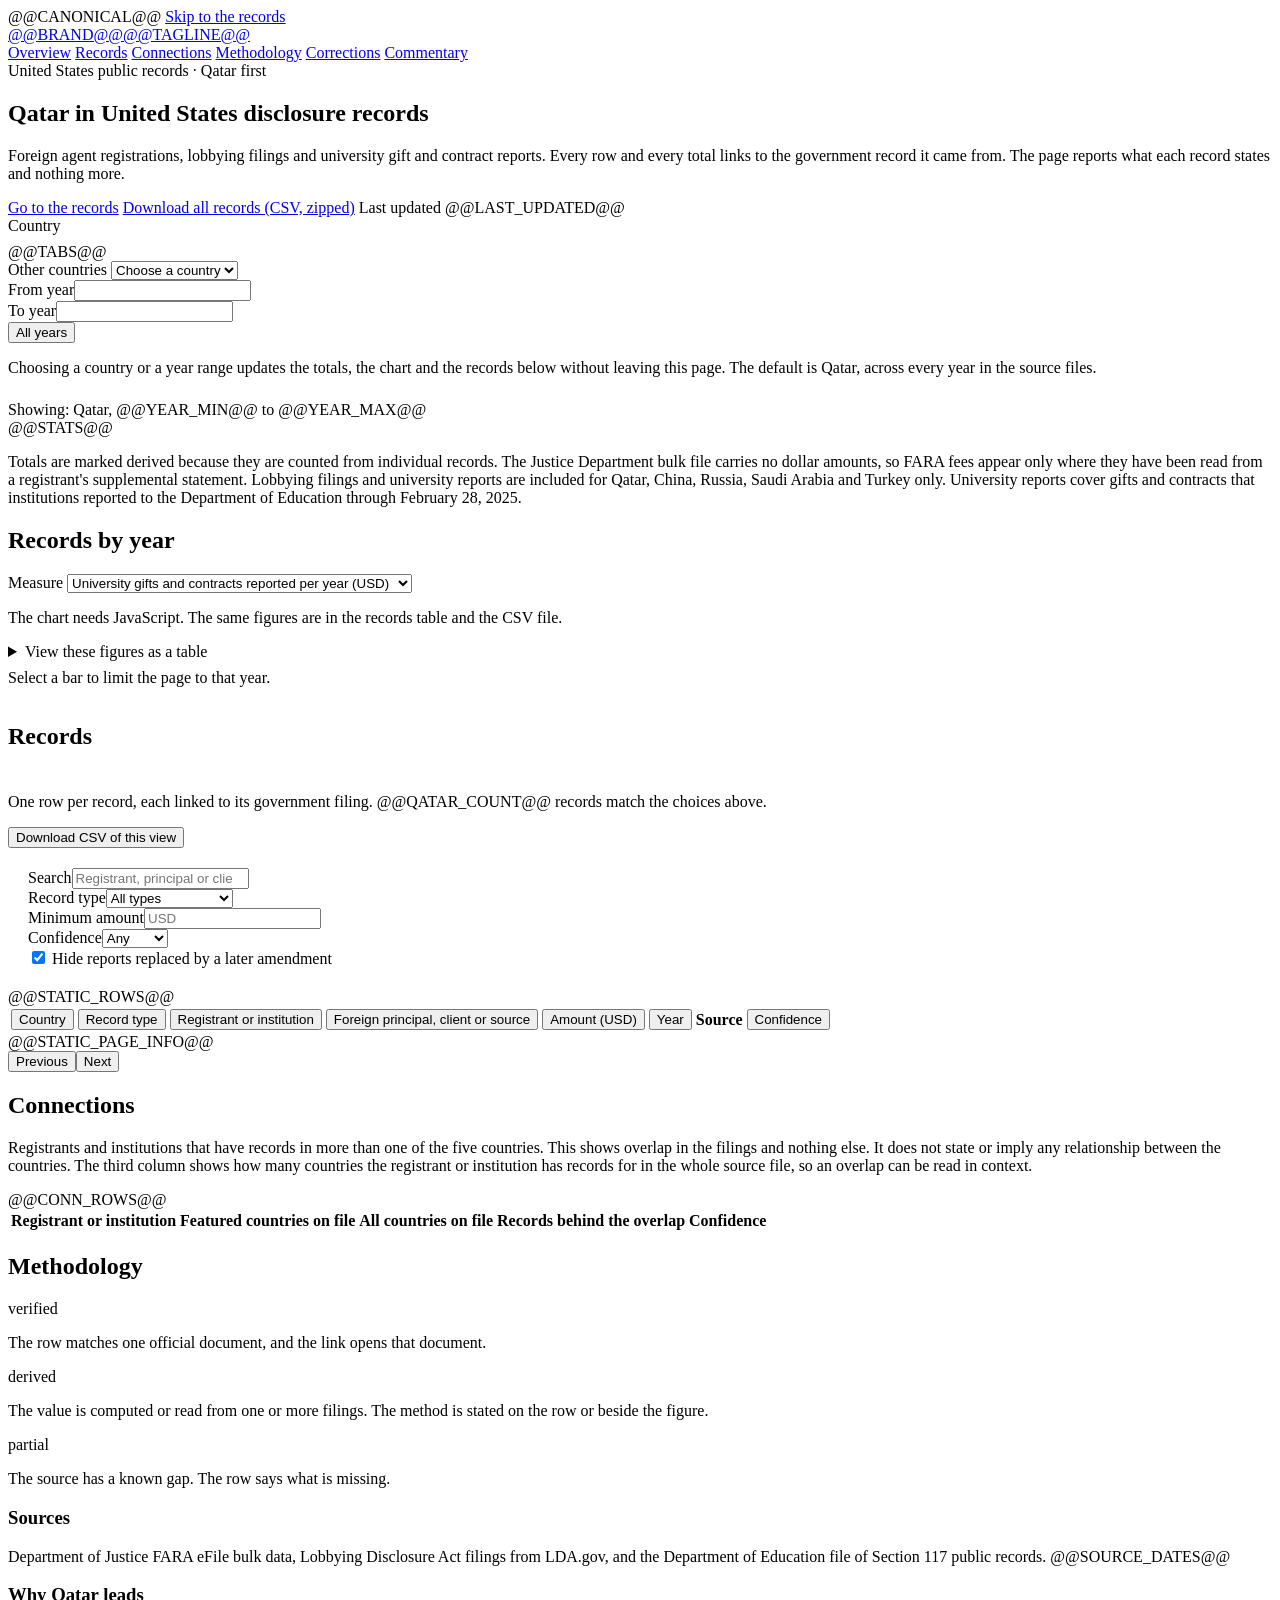
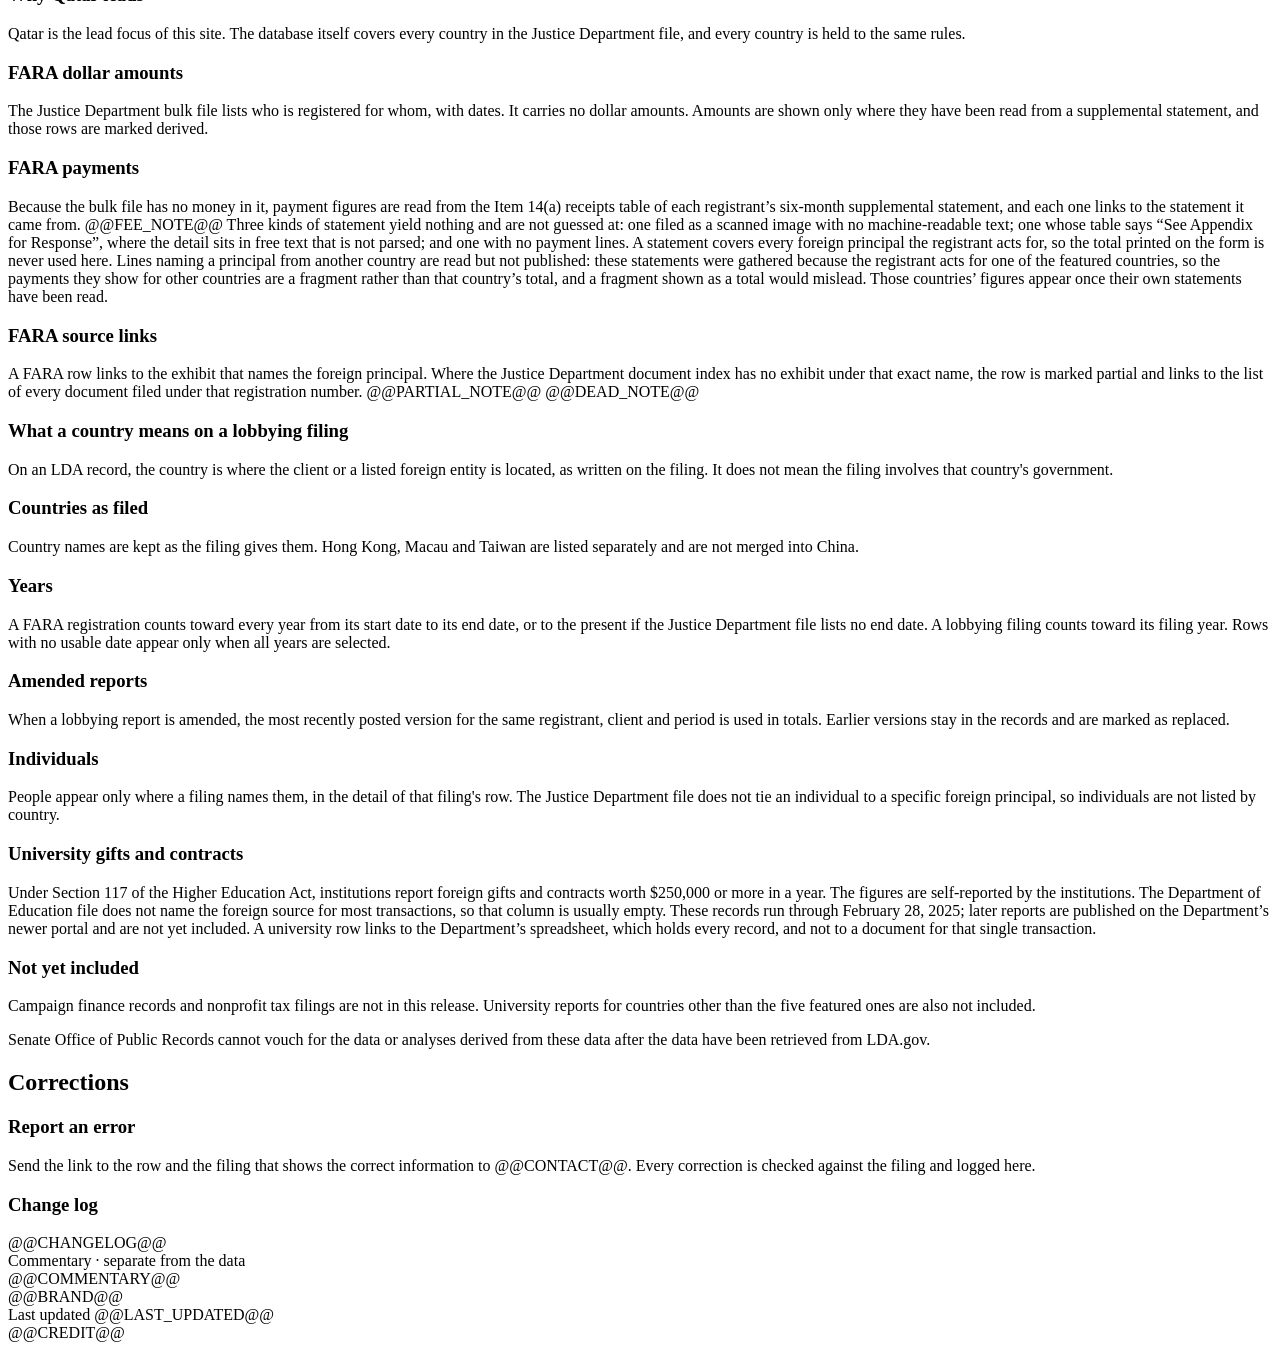
==== commit 988b9416: "Publish only the country whose statements were gathered A statement covers every principal its regis" ====
--- a/web/index.template.html
+++ b/web/index.template.html
@@ -154,7 +154,7 @@
 <div class="gap"><h3>Sources</h3><p>Department of Justice FARA eFile bulk data, Lobbying Disclosure Act filings from LDA.gov, and the Department of Education file of Section 117 public records. @@SOURCE_DATES@@</p></div>
 <div class="gap"><h3>Why Qatar leads</h3><p>Qatar is the lead focus of this site. The database itself covers every country in the Justice Department file, and every country is held to the same rules.</p></div>
 <div class="gap"><h3>FARA dollar amounts</h3><p>The Justice Department bulk file lists who is registered for whom, with dates. It carries no dollar amounts. Amounts are shown only where they have been read from a supplemental statement, and those rows are marked derived.</p></div>
-<div class="gap"><h3>FARA payments</h3><p>Because the bulk file has no money in it, payment figures are read from the Item 14(a) receipts table of each registrant&rsquo;s six-month supplemental statement, and each one links to the statement it came from. @@FEE_NOTE@@ Three kinds of statement yield nothing and are not guessed at: one filed as a scanned image with no machine-readable text; one whose table says &ldquo;See Appendix for Response&rdquo;, where the detail sits in free text that is not parsed; and one with no payment lines. A statement covers every foreign principal the registrant acts for, so the total printed on the form is never used here and only lines naming a particular principal are counted for that country.</p></div>
+<div class="gap"><h3>FARA payments</h3><p>Because the bulk file has no money in it, payment figures are read from the Item 14(a) receipts table of each registrant&rsquo;s six-month supplemental statement, and each one links to the statement it came from. @@FEE_NOTE@@ Three kinds of statement yield nothing and are not guessed at: one filed as a scanned image with no machine-readable text; one whose table says &ldquo;See Appendix for Response&rdquo;, where the detail sits in free text that is not parsed; and one with no payment lines. A statement covers every foreign principal the registrant acts for, so the total printed on the form is never used here. Lines naming a principal from another country are read but not published: these statements were gathered because the registrant acts for one of the featured countries, so the payments they show for other countries are a fragment rather than that country&rsquo;s total, and a fragment shown as a total would mislead. Those countries&rsquo; figures appear once their own statements have been read.</p></div>
 <div class="gap"><h3>FARA source links</h3><p>A FARA row links to the exhibit that names the foreign principal. Where the Justice Department document index has no exhibit under that exact name, the row is marked partial and links to the list of every document filed under that registration number. @@PARTIAL_NOTE@@ @@DEAD_NOTE@@</p></div>
 <div class="gap"><h3>What a country means on a lobbying filing</h3><p>On an LDA record, the country is where the client or a listed foreign entity is located, as written on the filing. It does not mean the filing involves that country's government.</p></div>
 <div class="gap"><h3>Countries as filed</h3><p>Country names are kept as the filing gives them. Hong Kong, Macau and Taiwan are listed separately and are not merged into China.</p></div>
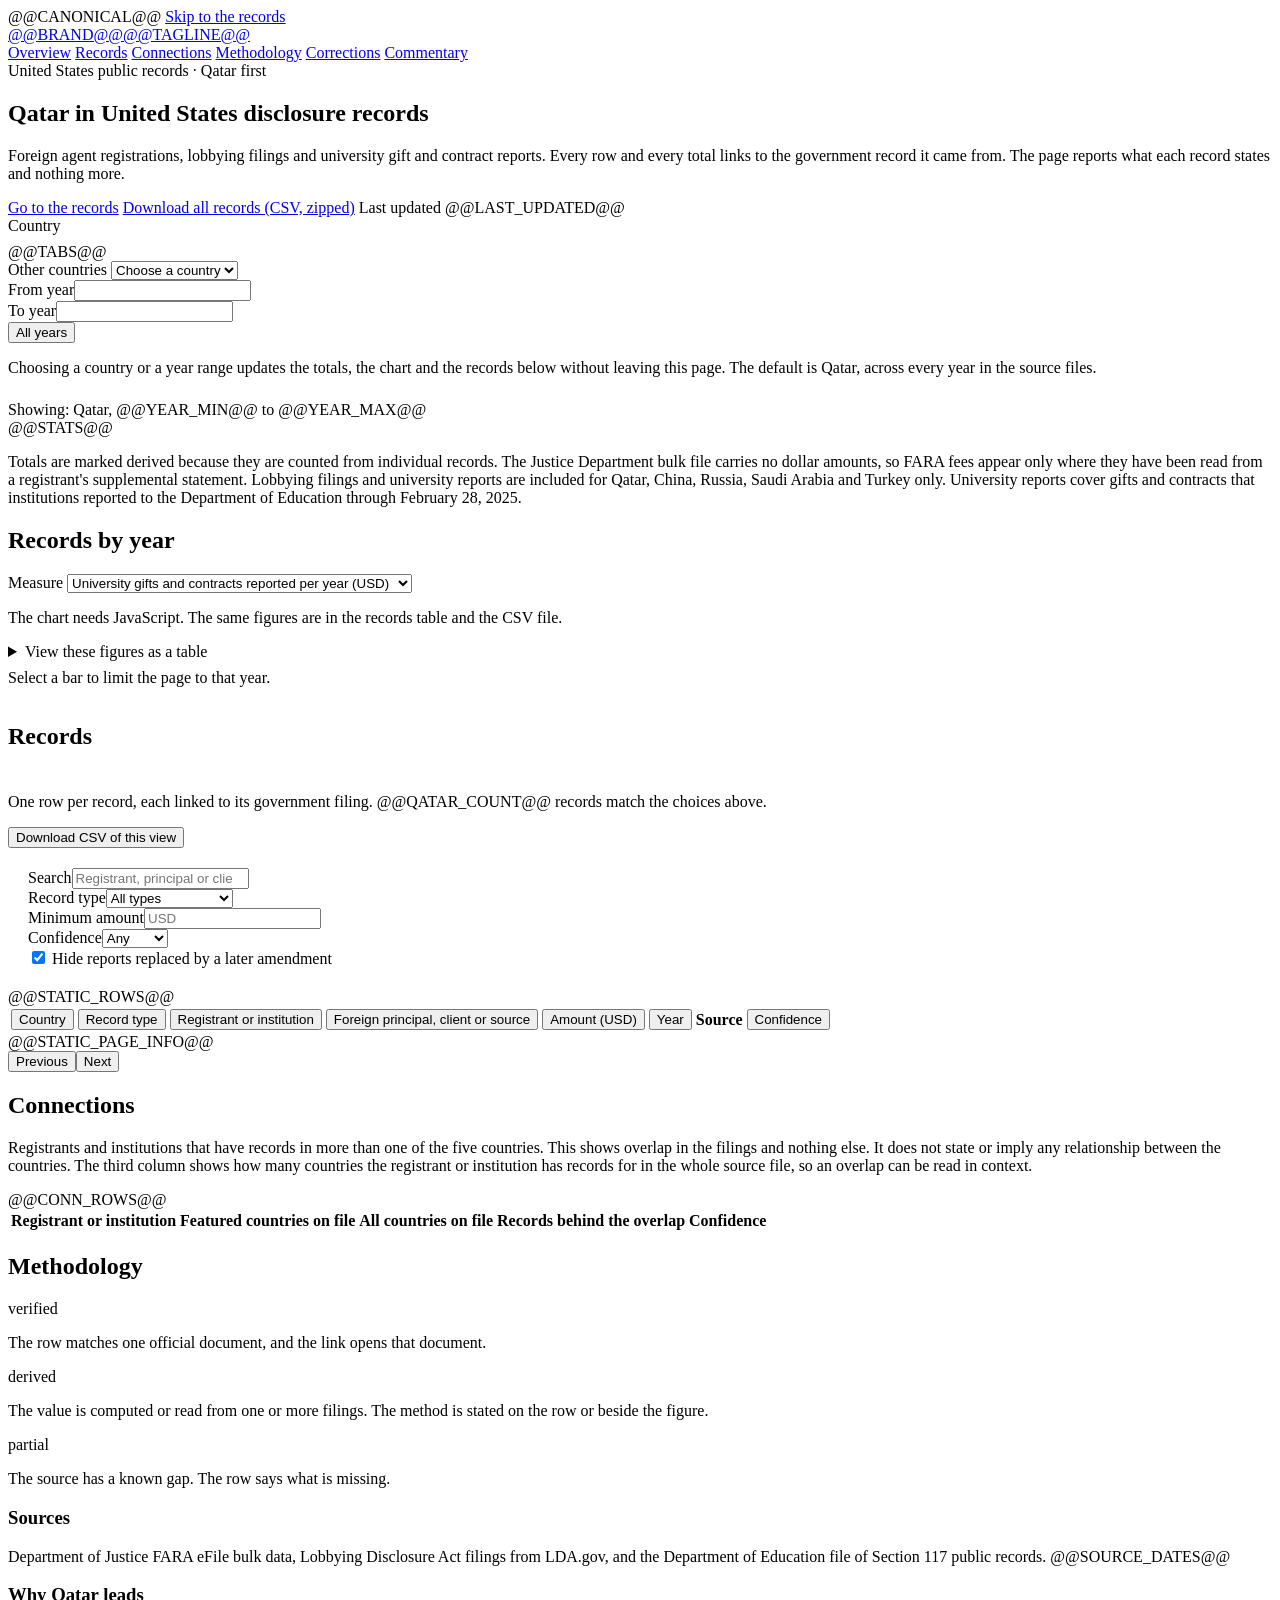
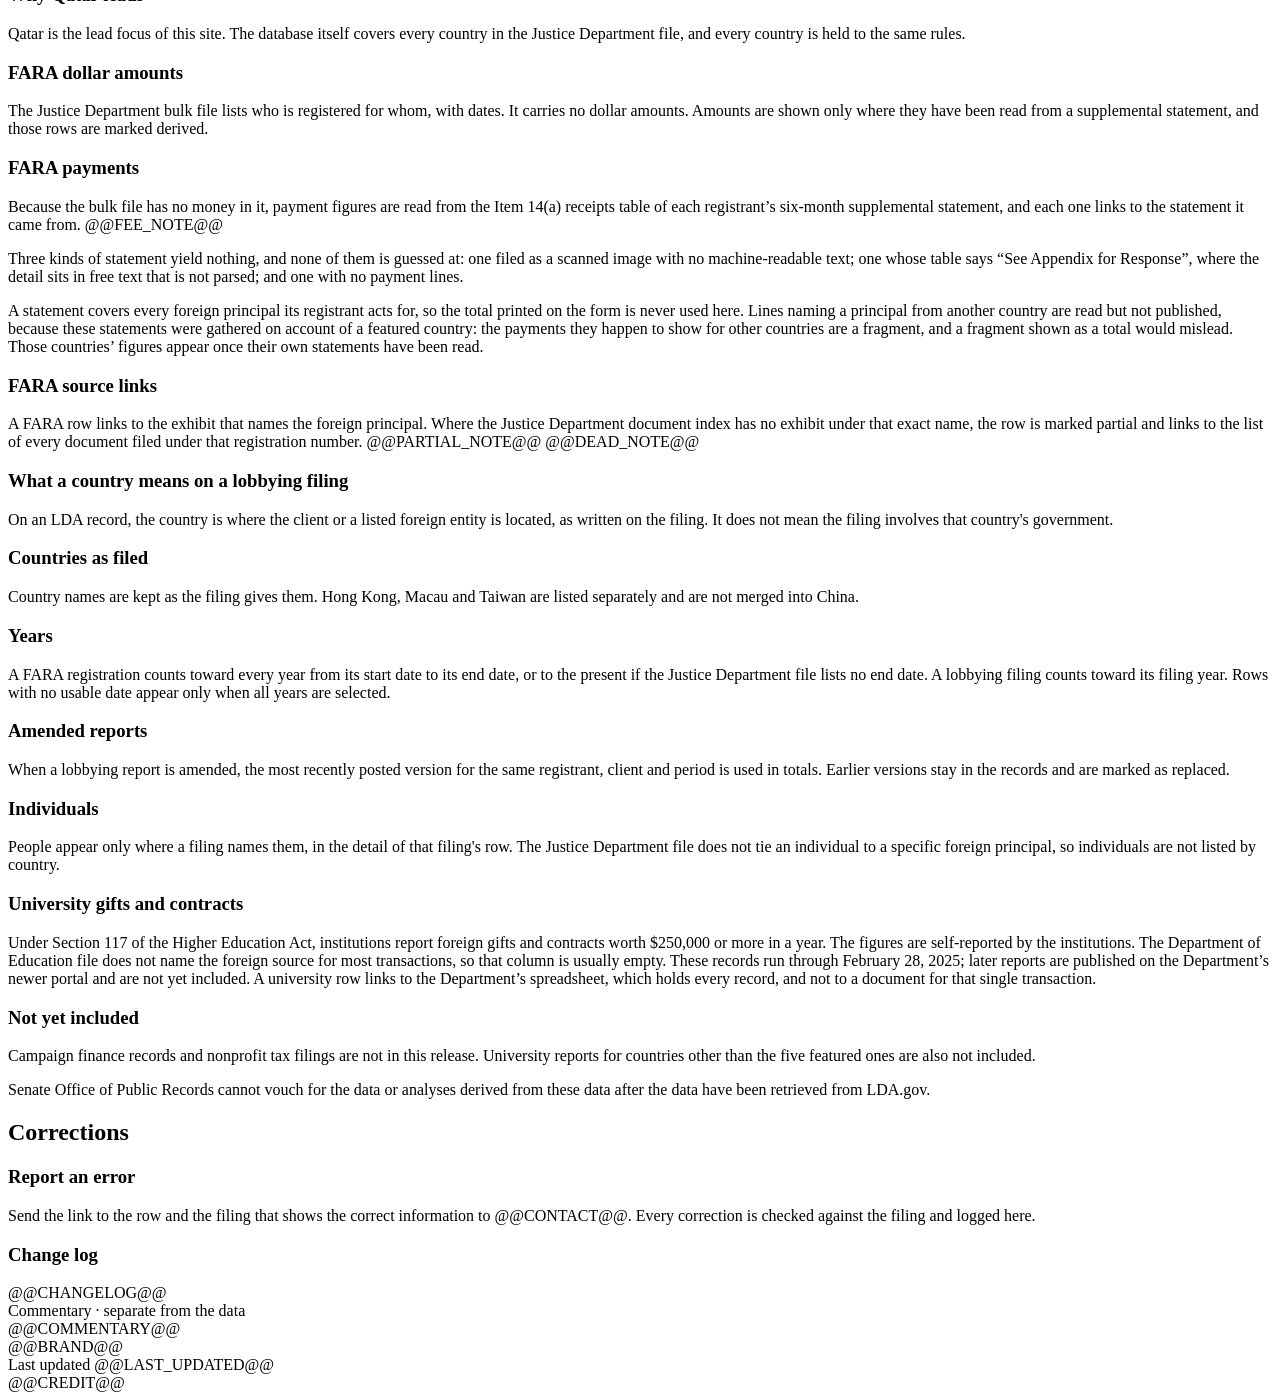
==== commit 27cf4755: "Break up the methodology's longest paragraph Co-Authored-By: Claude Opus 5 <noreply@anthropic.com> C" ====
--- a/web/index.template.html
+++ b/web/index.template.html
@@ -154,7 +154,10 @@
 <div class="gap"><h3>Sources</h3><p>Department of Justice FARA eFile bulk data, Lobbying Disclosure Act filings from LDA.gov, and the Department of Education file of Section 117 public records. @@SOURCE_DATES@@</p></div>
 <div class="gap"><h3>Why Qatar leads</h3><p>Qatar is the lead focus of this site. The database itself covers every country in the Justice Department file, and every country is held to the same rules.</p></div>
 <div class="gap"><h3>FARA dollar amounts</h3><p>The Justice Department bulk file lists who is registered for whom, with dates. It carries no dollar amounts. Amounts are shown only where they have been read from a supplemental statement, and those rows are marked derived.</p></div>
-<div class="gap"><h3>FARA payments</h3><p>Because the bulk file has no money in it, payment figures are read from the Item 14(a) receipts table of each registrant&rsquo;s six-month supplemental statement, and each one links to the statement it came from. @@FEE_NOTE@@ Three kinds of statement yield nothing and are not guessed at: one filed as a scanned image with no machine-readable text; one whose table says &ldquo;See Appendix for Response&rdquo;, where the detail sits in free text that is not parsed; and one with no payment lines. A statement covers every foreign principal the registrant acts for, so the total printed on the form is never used here. Lines naming a principal from another country are read but not published: these statements were gathered because the registrant acts for one of the featured countries, so the payments they show for other countries are a fragment rather than that country&rsquo;s total, and a fragment shown as a total would mislead. Those countries&rsquo; figures appear once their own statements have been read.</p></div>
+<div class="gap"><h3>FARA payments</h3>
+<p>Because the bulk file has no money in it, payment figures are read from the Item 14(a) receipts table of each registrant&rsquo;s six-month supplemental statement, and each one links to the statement it came from. @@FEE_NOTE@@</p>
+<p>Three kinds of statement yield nothing, and none of them is guessed at: one filed as a scanned image with no machine-readable text; one whose table says &ldquo;See Appendix for Response&rdquo;, where the detail sits in free text that is not parsed; and one with no payment lines.</p>
+<p>A statement covers every foreign principal its registrant acts for, so the total printed on the form is never used here. Lines naming a principal from another country are read but not published, because these statements were gathered on account of a featured country: the payments they happen to show for other countries are a fragment, and a fragment shown as a total would mislead. Those countries&rsquo; figures appear once their own statements have been read.</p></div>
 <div class="gap"><h3>FARA source links</h3><p>A FARA row links to the exhibit that names the foreign principal. Where the Justice Department document index has no exhibit under that exact name, the row is marked partial and links to the list of every document filed under that registration number. @@PARTIAL_NOTE@@ @@DEAD_NOTE@@</p></div>
 <div class="gap"><h3>What a country means on a lobbying filing</h3><p>On an LDA record, the country is where the client or a listed foreign entity is located, as written on the filing. It does not mean the filing involves that country's government.</p></div>
 <div class="gap"><h3>Countries as filed</h3><p>Country names are kept as the filing gives them. Hong Kong, Macau and Taiwan are listed separately and are not merged into China.</p></div>
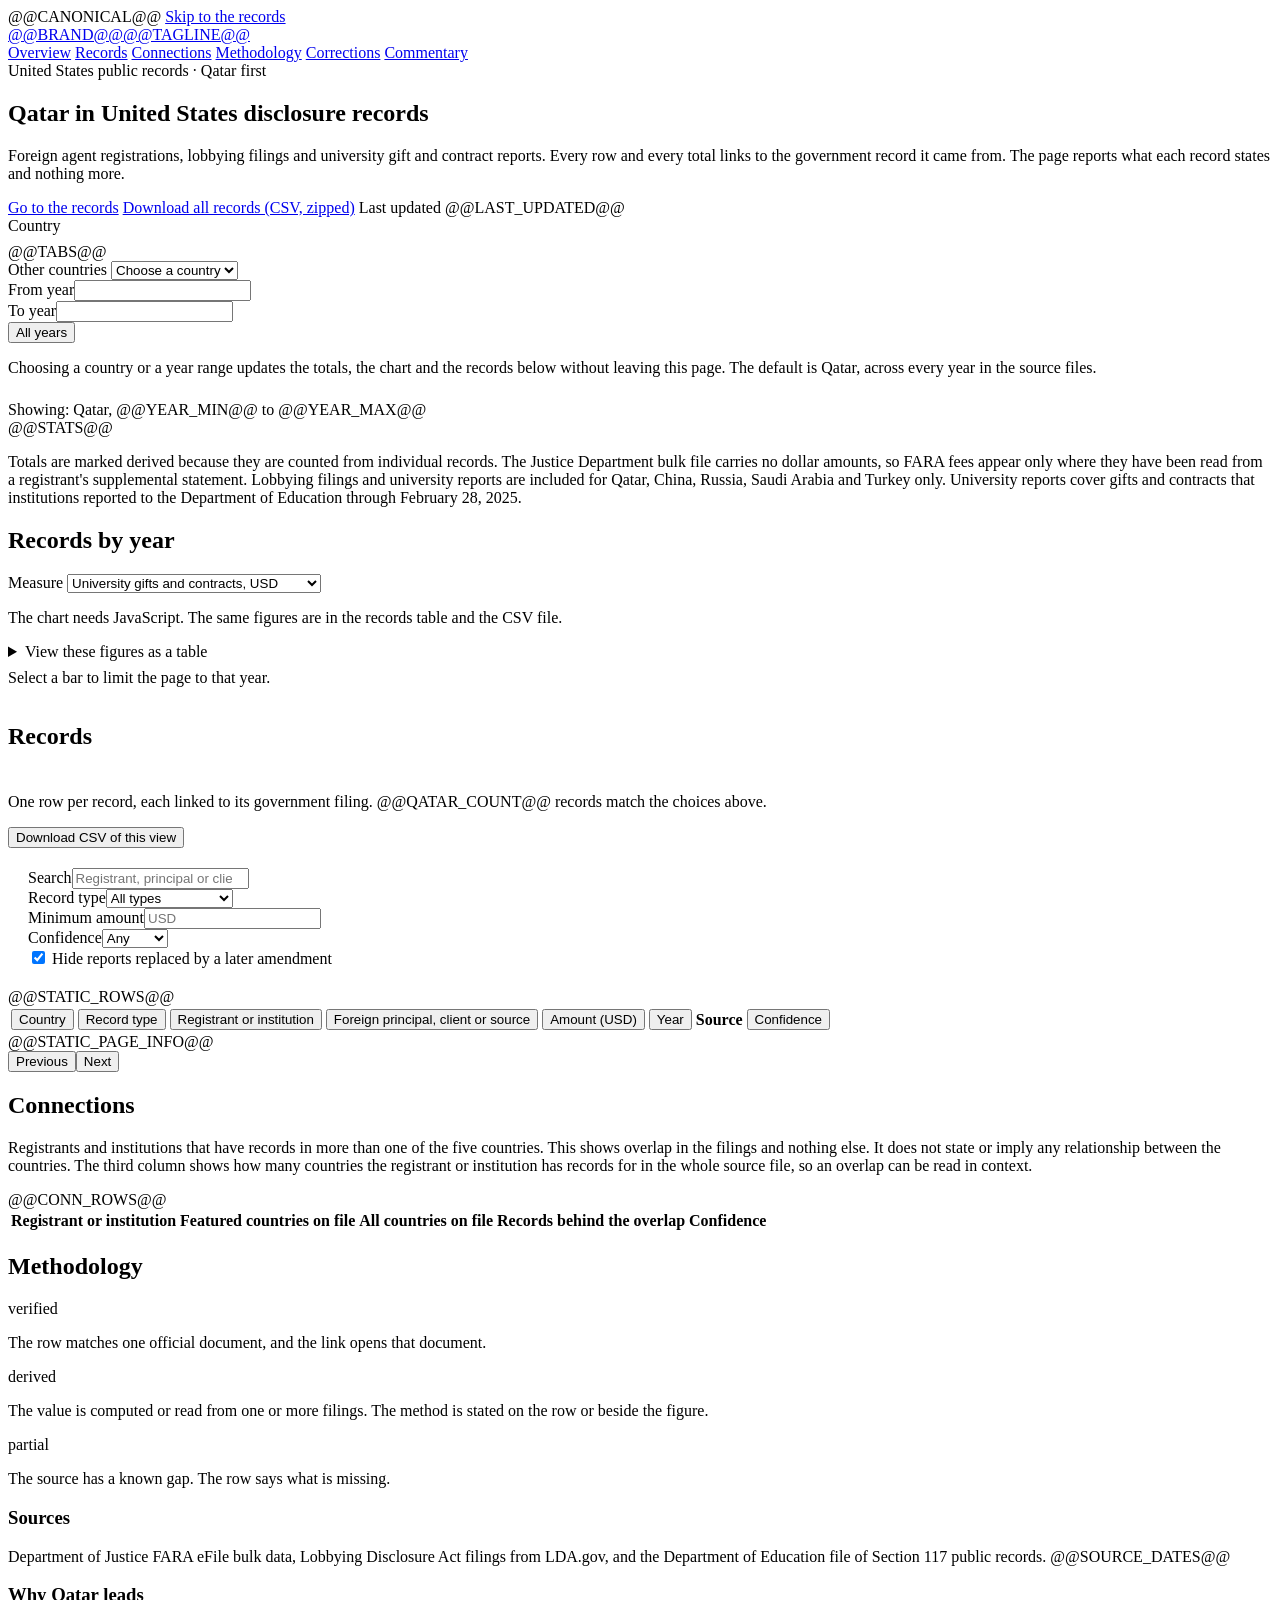
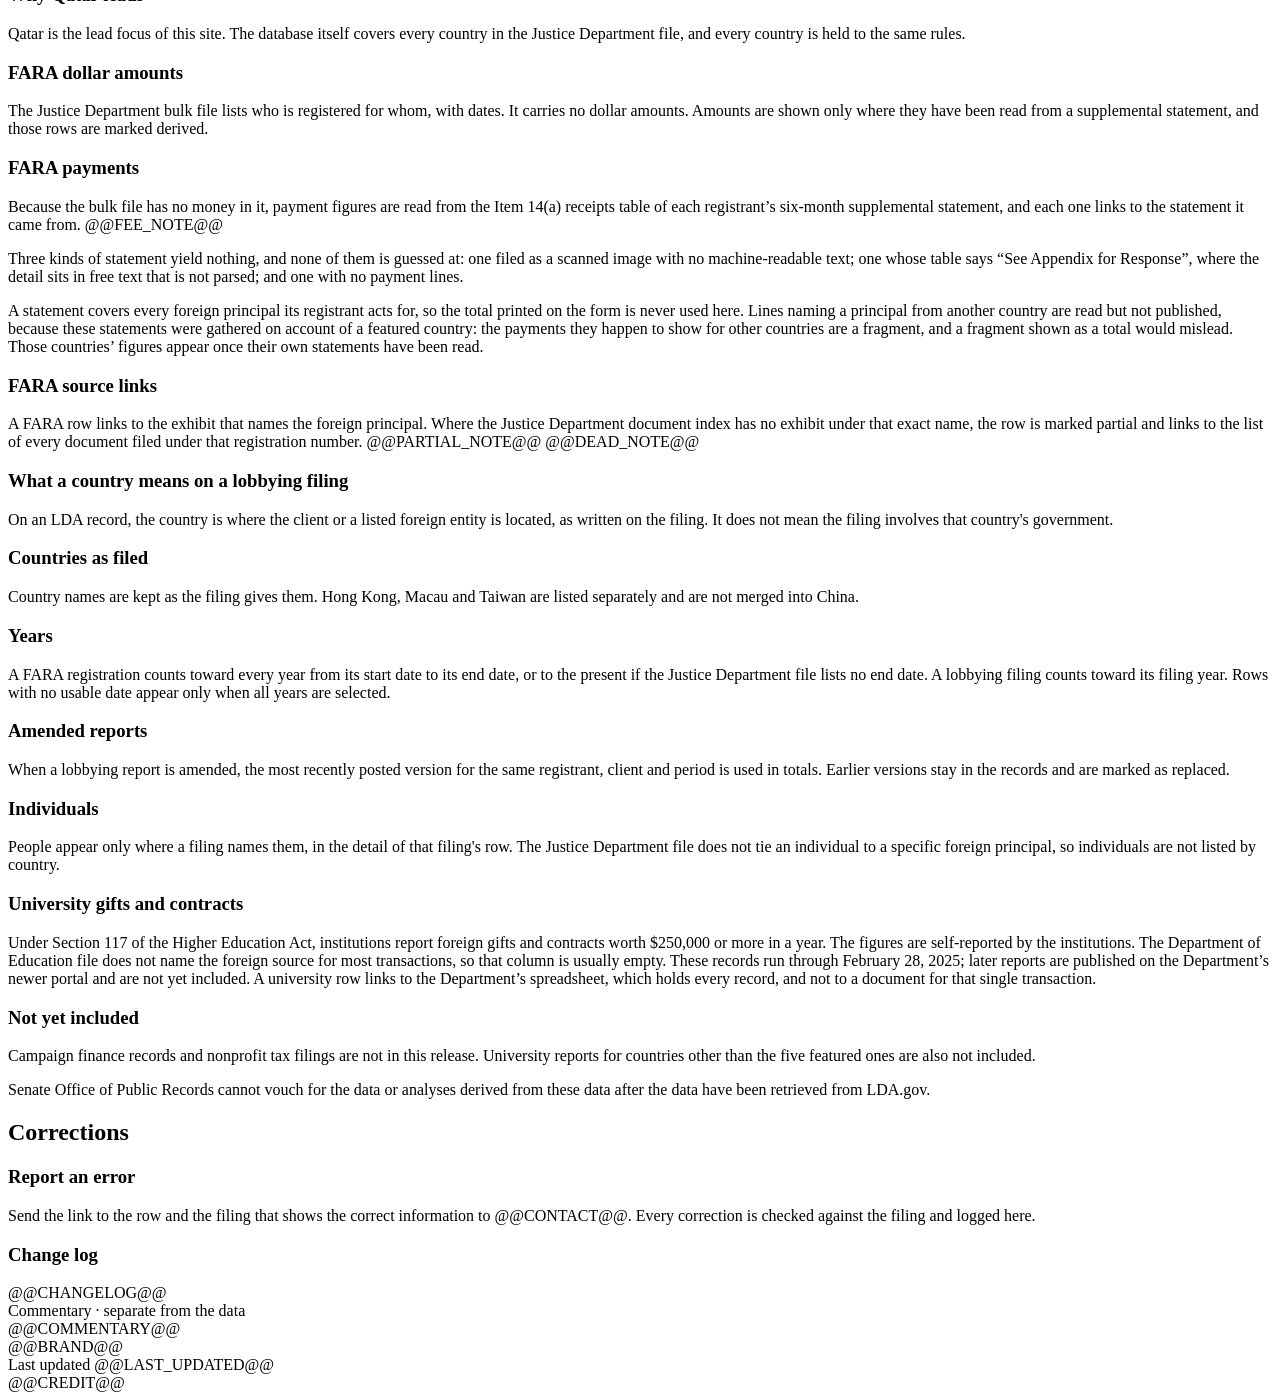
==== commit a4982d77: "Shorten the chart measure labels so they fit the control Co-Authored-By: Claude Opus 5 <noreply@anth" ====
--- a/web/index.template.html
+++ b/web/index.template.html
@@ -73,14 +73,14 @@
 <section class="section" aria-labelledby="chart-title">
 <div class="section-head">
 <h2 id="chart-title">Records by year</h2>
-<div class="field mid" style="flex: 0 1 340px">
+<div class="field mid" style="flex: 0 1 300px">
 <label class="label" for="measure">Measure</label>
 <select id="measure">
-<option value="uni">University gifts and contracts reported per year (USD)</option>
-<option value="fara">FARA registrations active in each year</option>
-<option value="lda">Lobbying filings per year</option>
-<option value="income">Lobbying income reported per year (USD)</option>
-<option value="fee">FARA payments read from statements, per year (USD)</option>
+<option value="uni">University gifts and contracts, USD</option>
+<option value="fara">FARA registrations active</option>
+<option value="lda">Lobbying filings</option>
+<option value="income">Lobbying income reported, USD</option>
+<option value="fee">FARA payments from statements, USD</option>
 </select>
 </div>
 </div>
